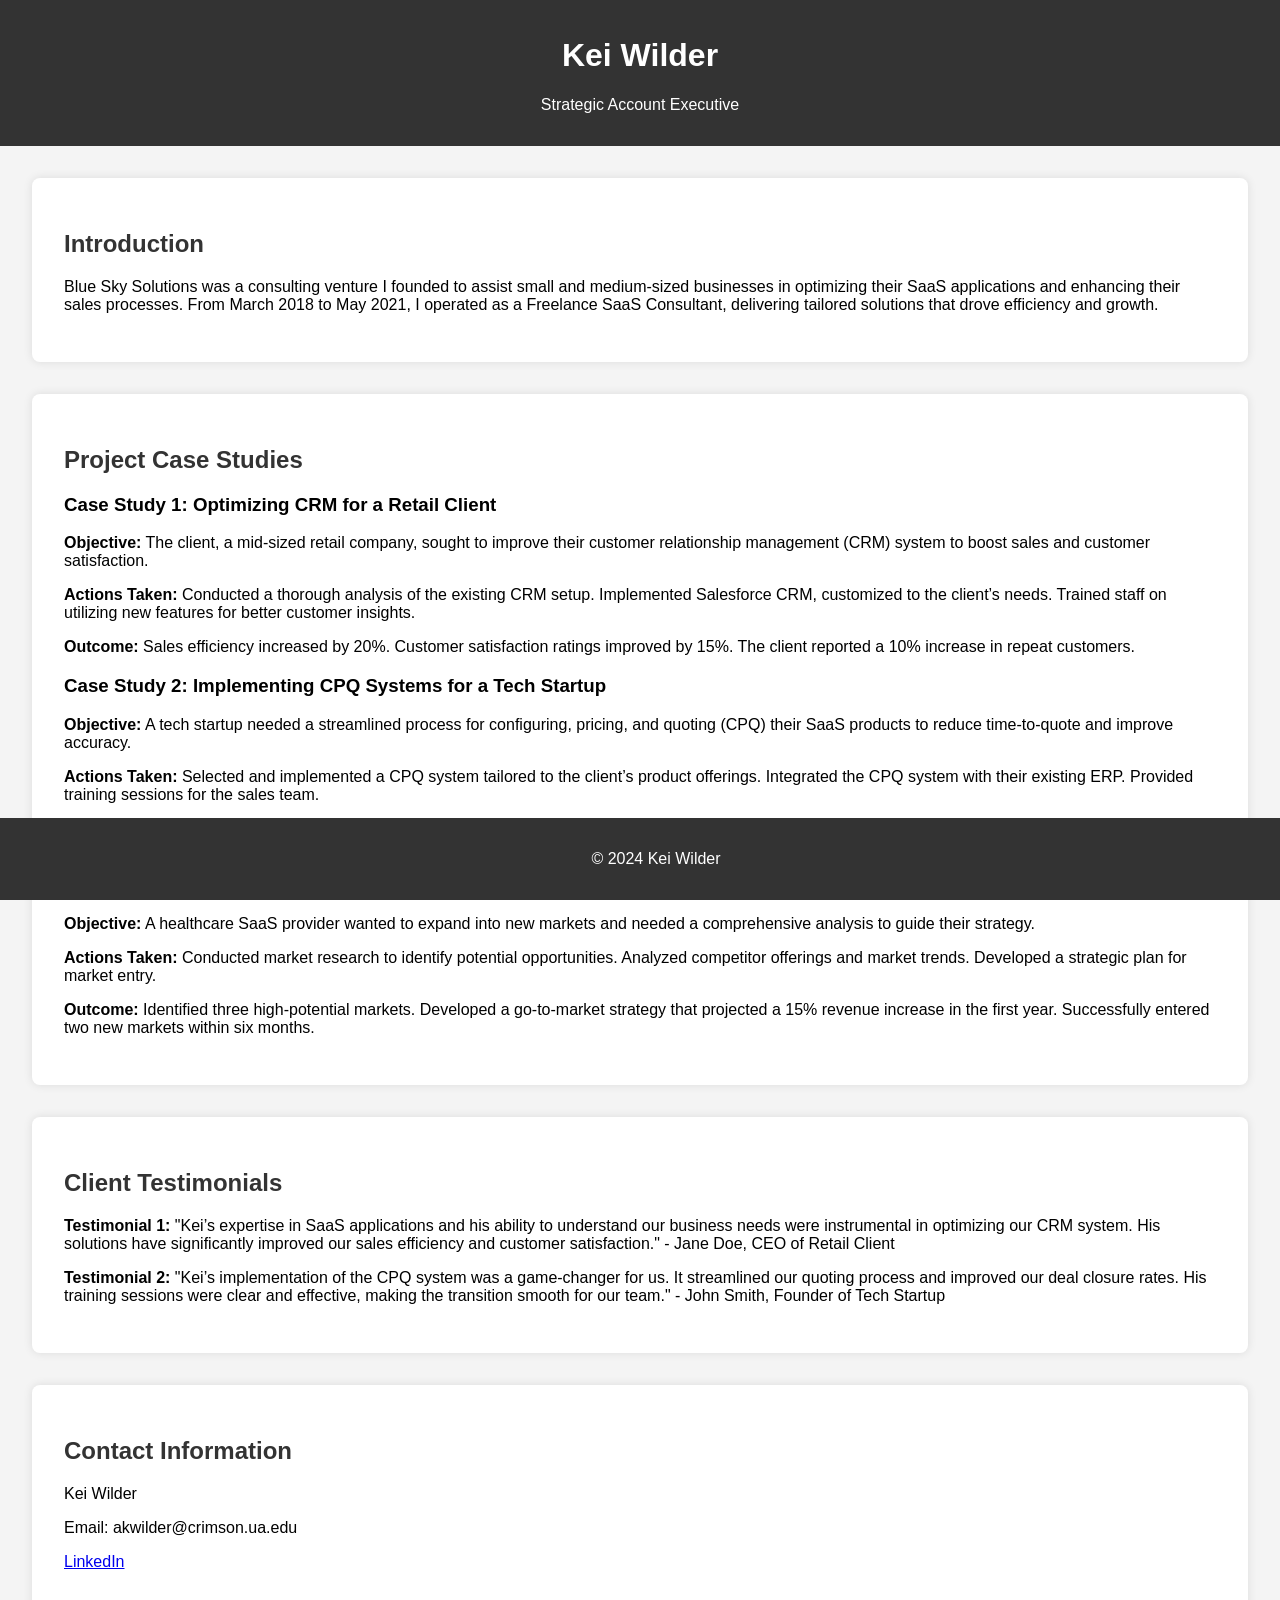
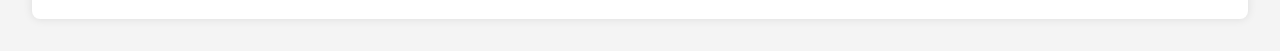
==== index.html @ 8cc24bbc "Add files via upload" ====
<!DOCTYPE html>
<html lang="en">
<head>
    <meta charset="UTF-8">
    <meta name="viewport" content="width=device-width, initial-scale=1.0">
    <title>Kei Wilder Portfolio</title>
    <link rel="stylesheet" href="styles.css">
</head>
<body>
    <header>
        <h1>Kei Wilder</h1>
        <p>Strategic Account Executive</p>
    </header>
    <section id="introduction">
        <h2>Introduction</h2>
        <p>Blue Sky Solutions was a consulting venture I founded to assist small and medium-sized businesses in optimizing their SaaS applications and enhancing their sales processes. From March 2018 to May 2021, I operated as a Freelance SaaS Consultant, delivering tailored solutions that drove efficiency and growth.</p>
    </section>
    <section id="projects">
        <h2>Project Case Studies</h2>
        <h3>Case Study 1: Optimizing CRM for a Retail Client</h3>
        <p><strong>Objective:</strong> The client, a mid-sized retail company, sought to improve their customer relationship management (CRM) system to boost sales and customer satisfaction.</p>
        <p><strong>Actions Taken:</strong> Conducted a thorough analysis of the existing CRM setup. Implemented Salesforce CRM, customized to the client’s needs. Trained staff on utilizing new features for better customer insights.</p>
        <p><strong>Outcome:</strong> Sales efficiency increased by 20%. Customer satisfaction ratings improved by 15%. The client reported a 10% increase in repeat customers.</p>
        <h3>Case Study 2: Implementing CPQ Systems for a Tech Startup</h3>
        <p><strong>Objective:</strong> A tech startup needed a streamlined process for configuring, pricing, and quoting (CPQ) their SaaS products to reduce time-to-quote and improve accuracy.</p>
        <p><strong>Actions Taken:</strong> Selected and implemented a CPQ system tailored to the client’s product offerings. Integrated the CPQ system with their existing ERP. Provided training sessions for the sales team.</p>
        <p><strong>Outcome:</strong> Time-to-quote reduced by 30%. Quote accuracy improved, leading to a 25% increase in closed deals. Sales team productivity increased, enabling them to handle more leads effectively.</p>
        <h3>Case Study 3: Market Analysis for SaaS Expansion</h3>
        <p><strong>Objective:</strong> A healthcare SaaS provider wanted to expand into new markets and needed a comprehensive analysis to guide their strategy.</p>
        <p><strong>Actions Taken:</strong> Conducted market research to identify potential opportunities. Analyzed competitor offerings and market trends. Developed a strategic plan for market entry.</p>
        <p><strong>Outcome:</strong> Identified three high-potential markets. Developed a go-to-market strategy that projected a 15% revenue increase in the first year. Successfully entered two new markets within six months.</p>
    </section>
    <section id="testimonials">
        <h2>Client Testimonials</h2>
        <p><strong>Testimonial 1:</strong> "Kei’s expertise in SaaS applications and his ability to understand our business needs were instrumental in optimizing our CRM system. His solutions have significantly improved our sales efficiency and customer satisfaction." - Jane Doe, CEO of Retail Client</p>
        <p><strong>Testimonial 2:</strong> "Kei’s implementation of the CPQ system was a game-changer for us. It streamlined our quoting process and improved our deal closure rates. His training sessions were clear and effective, making the transition smooth for our team." - John Smith, Founder of Tech Startup</p>
    </section>
    <section id="contact">
        <h2>Contact Information</h2>
        <p>Kei Wilder</p>
        <p>Email: akwilder@crimson.ua.edu</p>
        <p><a href="https://www.linkedin.com/in/keihw">LinkedIn</a></p>
    </section>
    <footer>
        <p>&copy; 2024 Kei Wilder</p>
    </footer>
</body>
</html>
---- styles.css ----
body {
    font-family: Arial, sans-serif;
    margin: 0;
    padding: 0;
    background-color: #f4f4f4;
}

header {
    background-color: #333;
    color: #fff;
    padding: 1em;
    text-align: center;
}

section {
    margin: 2em;
    padding: 2em;
    background-color: #fff;
    border-radius: 8px;
    box-shadow: 0 0 10px rgba(0, 0, 0, 0.1);
}

h2 {
    color: #333;
}

footer {
    text-align: center;
    padding: 1em;
    background-color: #333;
    color: #fff;
    position: fixed;
    width: 100%;
    bottom: 0;
}
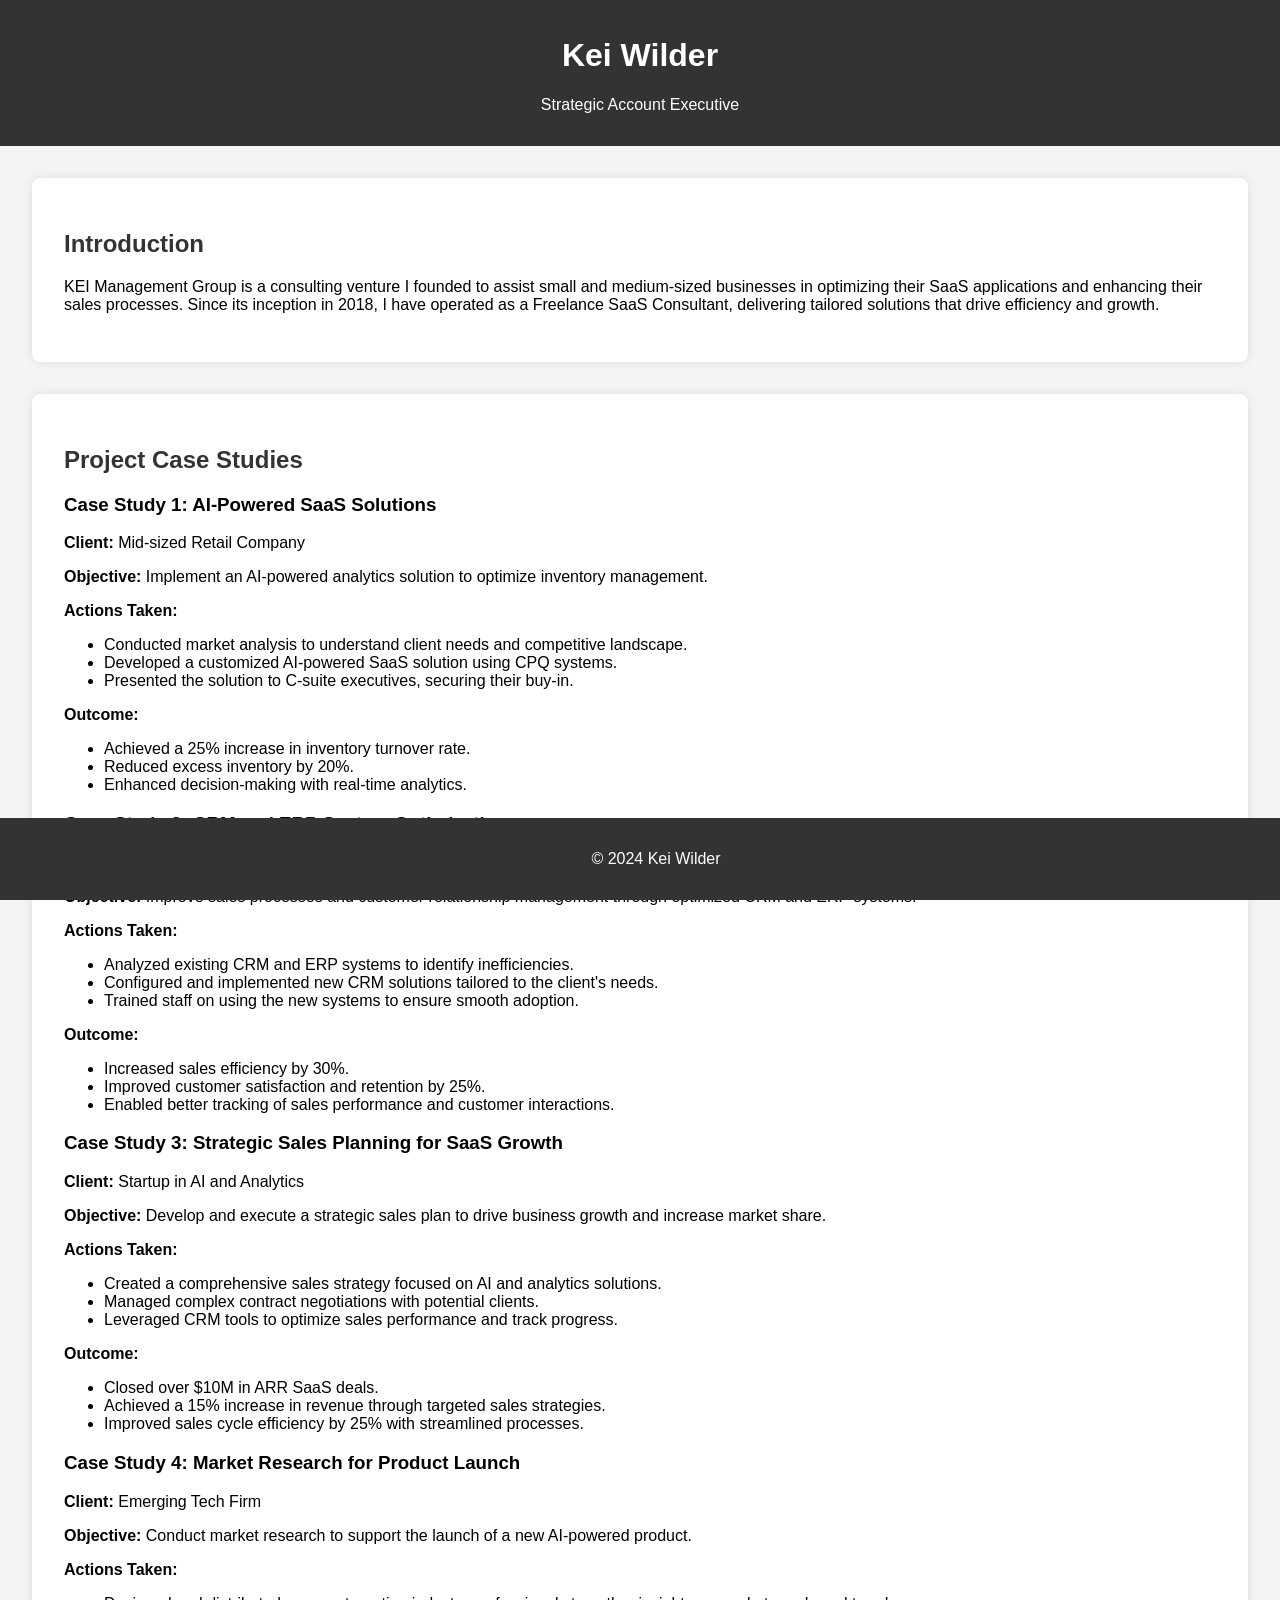
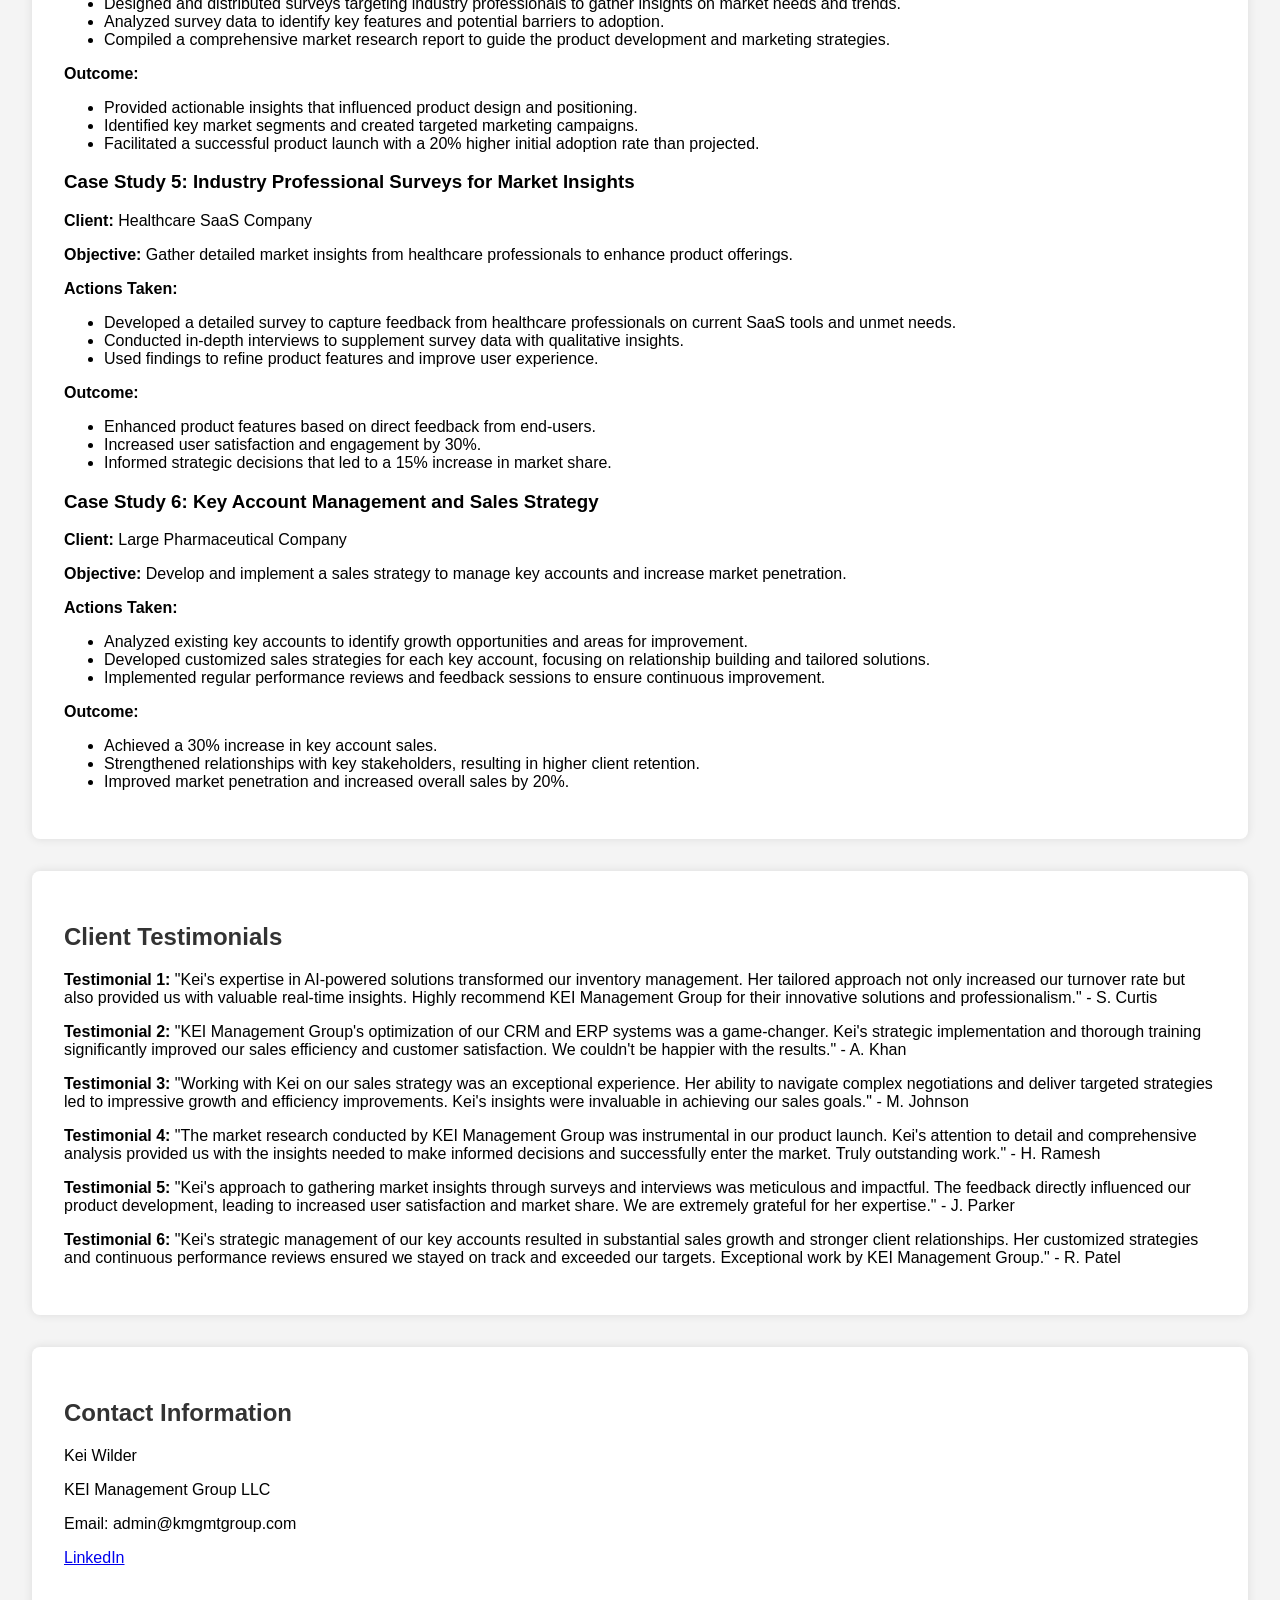
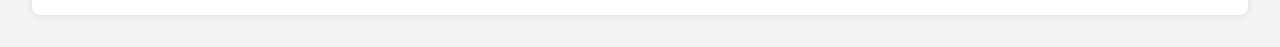
==== commit 2cb60e07: "Update index.html" ====
--- a/index.html
+++ b/index.html
@@ -1,4 +1,3 @@
-
 <!DOCTYPE html>
 <html lang="en">
 <head>
@@ -14,32 +13,121 @@
     </header>
     <section id="introduction">
         <h2>Introduction</h2>
-        <p>Blue Sky Solutions was a consulting venture I founded to assist small and medium-sized businesses in optimizing their SaaS applications and enhancing their sales processes. From March 2018 to May 2021, I operated as a Freelance SaaS Consultant, delivering tailored solutions that drove efficiency and growth.</p>
+        <p>KEI Management Group is a consulting venture I founded to assist small and medium-sized businesses in optimizing their SaaS applications and enhancing their sales processes. Since its inception in 2018, I have operated as a Freelance SaaS Consultant, delivering tailored solutions that drive efficiency and growth.</p>
     </section>
     <section id="projects">
         <h2>Project Case Studies</h2>
-        <h3>Case Study 1: Optimizing CRM for a Retail Client</h3>
-        <p><strong>Objective:</strong> The client, a mid-sized retail company, sought to improve their customer relationship management (CRM) system to boost sales and customer satisfaction.</p>
-        <p><strong>Actions Taken:</strong> Conducted a thorough analysis of the existing CRM setup. Implemented Salesforce CRM, customized to the client’s needs. Trained staff on utilizing new features for better customer insights.</p>
-        <p><strong>Outcome:</strong> Sales efficiency increased by 20%. Customer satisfaction ratings improved by 15%. The client reported a 10% increase in repeat customers.</p>
-        <h3>Case Study 2: Implementing CPQ Systems for a Tech Startup</h3>
-        <p><strong>Objective:</strong> A tech startup needed a streamlined process for configuring, pricing, and quoting (CPQ) their SaaS products to reduce time-to-quote and improve accuracy.</p>
-        <p><strong>Actions Taken:</strong> Selected and implemented a CPQ system tailored to the client’s product offerings. Integrated the CPQ system with their existing ERP. Provided training sessions for the sales team.</p>
-        <p><strong>Outcome:</strong> Time-to-quote reduced by 30%. Quote accuracy improved, leading to a 25% increase in closed deals. Sales team productivity increased, enabling them to handle more leads effectively.</p>
-        <h3>Case Study 3: Market Analysis for SaaS Expansion</h3>
-        <p><strong>Objective:</strong> A healthcare SaaS provider wanted to expand into new markets and needed a comprehensive analysis to guide their strategy.</p>
-        <p><strong>Actions Taken:</strong> Conducted market research to identify potential opportunities. Analyzed competitor offerings and market trends. Developed a strategic plan for market entry.</p>
-        <p><strong>Outcome:</strong> Identified three high-potential markets. Developed a go-to-market strategy that projected a 15% revenue increase in the first year. Successfully entered two new markets within six months.</p>
+
+        <h3>Case Study 1: AI-Powered SaaS Solutions</h3>
+        <p><strong>Client:</strong> Mid-sized Retail Company</p>
+        <p><strong>Objective:</strong> Implement an AI-powered analytics solution to optimize inventory management.</p>
+        <p><strong>Actions Taken:</strong></p>
+        <ul>
+            <li>Conducted market analysis to understand client needs and competitive landscape.</li>
+            <li>Developed a customized AI-powered SaaS solution using CPQ systems.</li>
+            <li>Presented the solution to C-suite executives, securing their buy-in.</li>
+        </ul>
+        <p><strong>Outcome:</strong></p>
+        <ul>
+            <li>Achieved a 25% increase in inventory turnover rate.</li>
+            <li>Reduced excess inventory by 20%.</li>
+            <li>Enhanced decision-making with real-time analytics.</li>
+        </ul>
+
+        <h3>Case Study 2: CRM and ERP System Optimization</h3>
+        <p><strong>Client:</strong> Small Manufacturing Business</p>
+        <p><strong>Objective:</strong> Improve sales processes and customer relationship management through optimized CRM and ERP systems.</p>
+        <p><strong>Actions Taken:</strong></p>
+        <ul>
+            <li>Analyzed existing CRM and ERP systems to identify inefficiencies.</li>
+            <li>Configured and implemented new CRM solutions tailored to the client's needs.</li>
+            <li>Trained staff on using the new systems to ensure smooth adoption.</li>
+        </ul>
+        <p><strong>Outcome:</strong></p>
+        <ul>
+            <li>Increased sales efficiency by 30%.</li>
+            <li>Improved customer satisfaction and retention by 25%.</li>
+            <li>Enabled better tracking of sales performance and customer interactions.</li>
+        </ul>
+
+        <h3>Case Study 3: Strategic Sales Planning for SaaS Growth</h3>
+        <p><strong>Client:</strong> Startup in AI and Analytics</p>
+        <p><strong>Objective:</strong> Develop and execute a strategic sales plan to drive business growth and increase market share.</p>
+        <p><strong>Actions Taken:</strong></p>
+        <ul>
+            <li>Created a comprehensive sales strategy focused on AI and analytics solutions.</li>
+            <li>Managed complex contract negotiations with potential clients.</li>
+            <li>Leveraged CRM tools to optimize sales performance and track progress.</li>
+        </ul>
+        <p><strong>Outcome:</strong></p>
+        <ul>
+            <li>Closed over $10M in ARR SaaS deals.</li>
+            <li>Achieved a 15% increase in revenue through targeted sales strategies.</li>
+            <li>Improved sales cycle efficiency by 25% with streamlined processes.</li>
+        </ul>
+
+        <h3>Case Study 4: Market Research for Product Launch</h3>
+        <p><strong>Client:</strong> Emerging Tech Firm</p>
+        <p><strong>Objective:</strong> Conduct market research to support the launch of a new AI-powered product.</p>
+        <p><strong>Actions Taken:</strong></p>
+        <ul>
+            <li>Designed and distributed surveys targeting industry professionals to gather insights on market needs and trends.</li>
+            <li>Analyzed survey data to identify key features and potential barriers to adoption.</li>
+            <li>Compiled a comprehensive market research report to guide the product development and marketing strategies.</li>
+        </ul>
+        <p><strong>Outcome:</strong></p>
+        <ul>
+            <li>Provided actionable insights that influenced product design and positioning.</li>
+            <li>Identified key market segments and created targeted marketing campaigns.</li>
+            <li>Facilitated a successful product launch with a 20% higher initial adoption rate than projected.</li>
+        </ul>
+
+        <h3>Case Study 5: Industry Professional Surveys for Market Insights</h3>
+        <p><strong>Client:</strong> Healthcare SaaS Company</p>
+        <p><strong>Objective:</strong> Gather detailed market insights from healthcare professionals to enhance product offerings.</p>
+        <p><strong>Actions Taken:</strong></p>
+        <ul>
+            <li>Developed a detailed survey to capture feedback from healthcare professionals on current SaaS tools and unmet needs.</li>
+            <li>Conducted in-depth interviews to supplement survey data with qualitative insights.</li>
+            <li>Used findings to refine product features and improve user experience.</li>
+        </ul>
+        <p><strong>Outcome:</strong></p>
+        <ul>
+            <li>Enhanced product features based on direct feedback from end-users.</li>
+            <li>Increased user satisfaction and engagement by 30%.</li>
+            <li>Informed strategic decisions that led to a 15% increase in market share.</li>
+        </ul>
+
+        <h3>Case Study 6: Key Account Management and Sales Strategy</h3>
+        <p><strong>Client:</strong> Large Pharmaceutical Company</p>
+        <p><strong>Objective:</strong> Develop and implement a sales strategy to manage key accounts and increase market penetration.</p>
+        <p><strong>Actions Taken:</strong></p>
+        <ul>
+            <li>Analyzed existing key accounts to identify growth opportunities and areas for improvement.</li>
+            <li>Developed customized sales strategies for each key account, focusing on relationship building and tailored solutions.</li>
+            <li>Implemented regular performance reviews and feedback sessions to ensure continuous improvement.</li>
+        </ul>
+        <p><strong>Outcome:</strong></p>
+        <ul>
+            <li>Achieved a 30% increase in key account sales.</li>
+            <li>Strengthened relationships with key stakeholders, resulting in higher client retention.</li>
+            <li>Improved market penetration and increased overall sales by 20%.</li>
+        </ul>
     </section>
     <section id="testimonials">
         <h2>Client Testimonials</h2>
-        <p><strong>Testimonial 1:</strong> "Kei’s expertise in SaaS applications and his ability to understand our business needs were instrumental in optimizing our CRM system. His solutions have significantly improved our sales efficiency and customer satisfaction." - Jane Doe, CEO of Retail Client</p>
-        <p><strong>Testimonial 2:</strong> "Kei’s implementation of the CPQ system was a game-changer for us. It streamlined our quoting process and improved our deal closure rates. His training sessions were clear and effective, making the transition smooth for our team." - John Smith, Founder of Tech Startup</p>
+        <p><strong>Testimonial 1:</strong> "Kei's expertise in AI-powered solutions transformed our inventory management. Her tailored approach not only increased our turnover rate but also provided us with valuable real-time insights. Highly recommend KEI Management Group for their innovative solutions and professionalism." - S. Curtis</p>
+        <p><strong>Testimonial 2:</strong> "KEI Management Group's optimization of our CRM and ERP systems was a game-changer. Kei's strategic implementation and thorough training significantly improved our sales efficiency and customer satisfaction. We couldn't be happier with the results." - A. Khan</p>
+        <p><strong>Testimonial 3:</strong> "Working with Kei on our sales strategy was an exceptional experience. Her ability to navigate complex negotiations and deliver targeted strategies led to impressive growth and efficiency improvements. Kei's insights were invaluable in achieving our sales goals." - M. Johnson</p>
+        <p><strong>Testimonial 4:</strong> "The market research conducted by KEI Management Group was instrumental in our product launch. Kei's attention to detail and comprehensive analysis provided us with the insights needed to make informed decisions and successfully enter the market. Truly outstanding work." - H. Ramesh</p>
+        <p><strong>Testimonial 5:</strong> "Kei's approach to gathering market insights through surveys and interviews was meticulous and impactful. The feedback directly influenced our product development, leading to increased user satisfaction and market share. We are extremely grateful for her expertise." - J. Parker</p>
+        <p><strong>Testimonial 6:</strong> "Kei's strategic management of our key accounts resulted in substantial sales growth and stronger client relationships. Her customized strategies and continuous performance reviews ensured we stayed on track and exceeded our targets. Exceptional work by KEI Management Group." - R. Patel</p>
     </section>
     <section id="contact">
         <h2>Contact Information</h2>
         <p>Kei Wilder</p>
-        <p>Email: akwilder@crimson.ua.edu</p>
+        <p>KEI Management Group LLC</p>
+        <p>Email: admin@kmgmtgroup.com</p>
         <p><a href="https://www.linkedin.com/in/keihw">LinkedIn</a></p>
     </section>
     <footer>
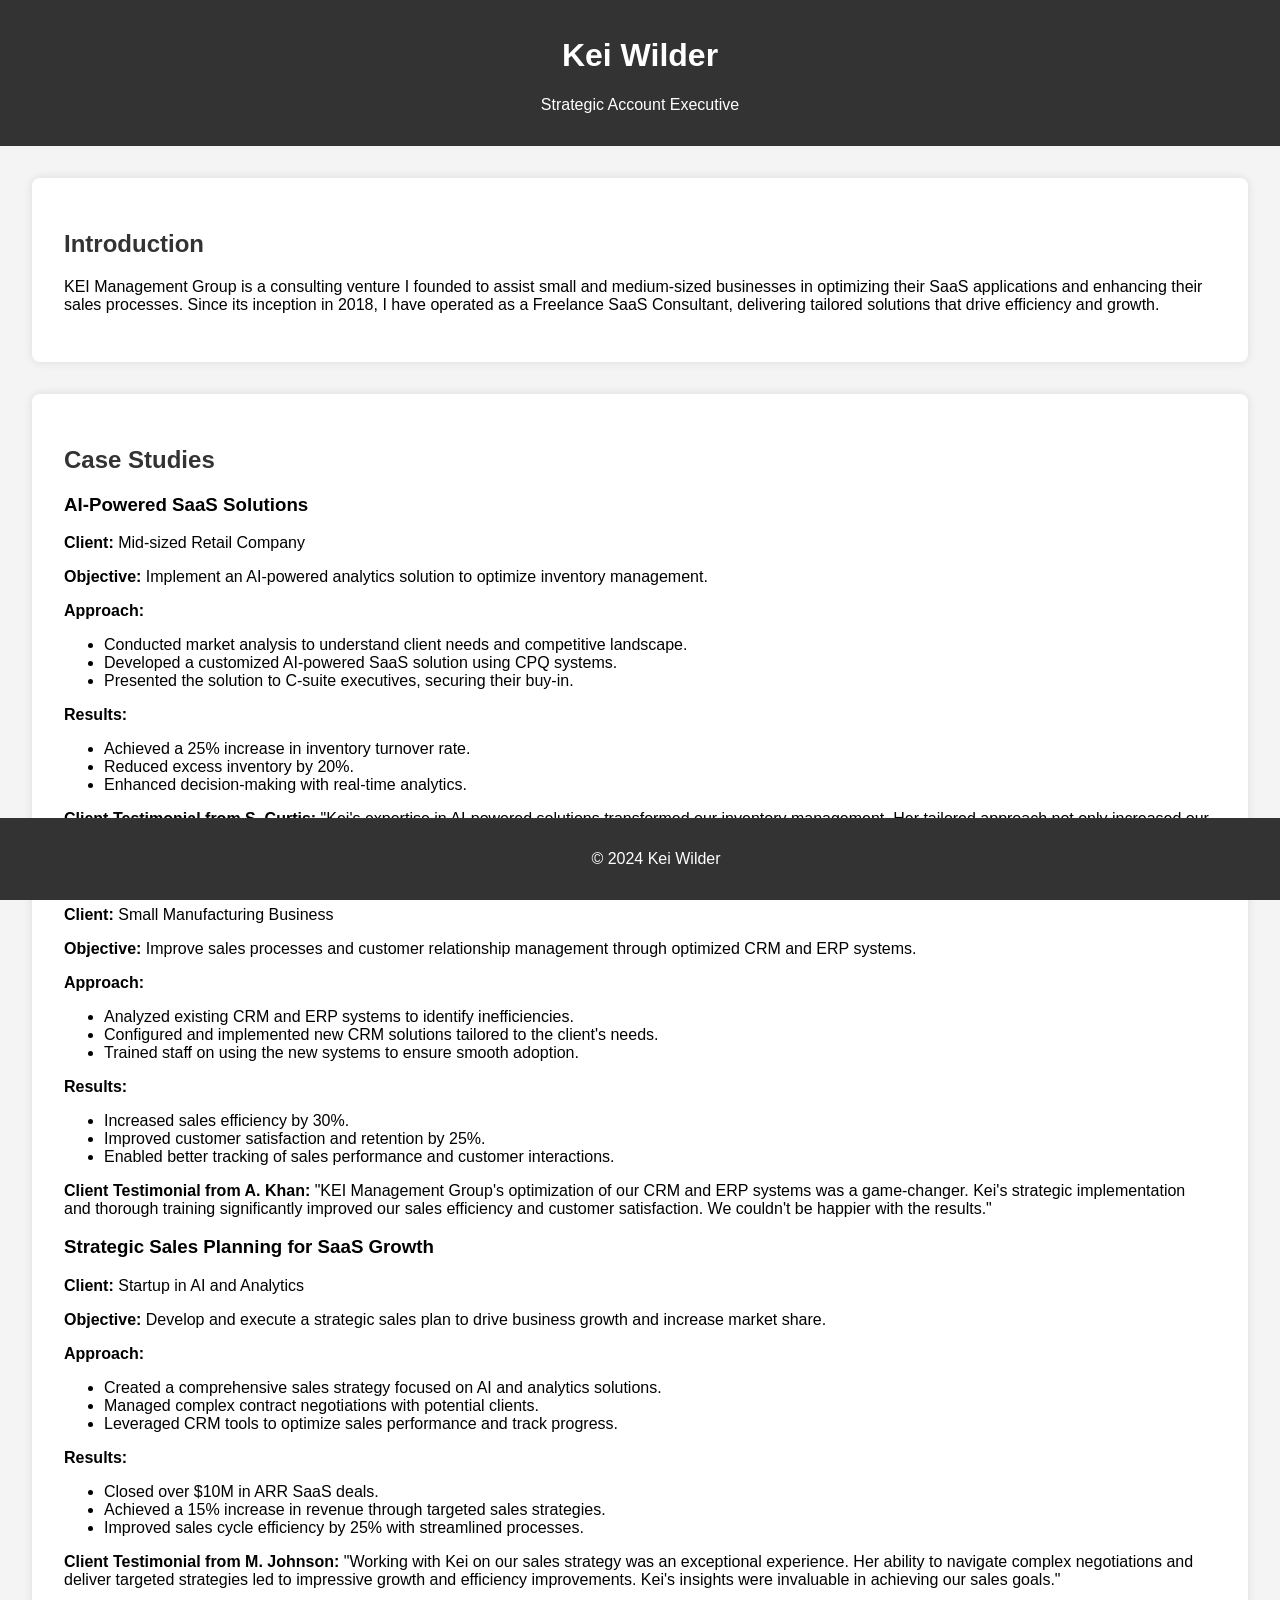
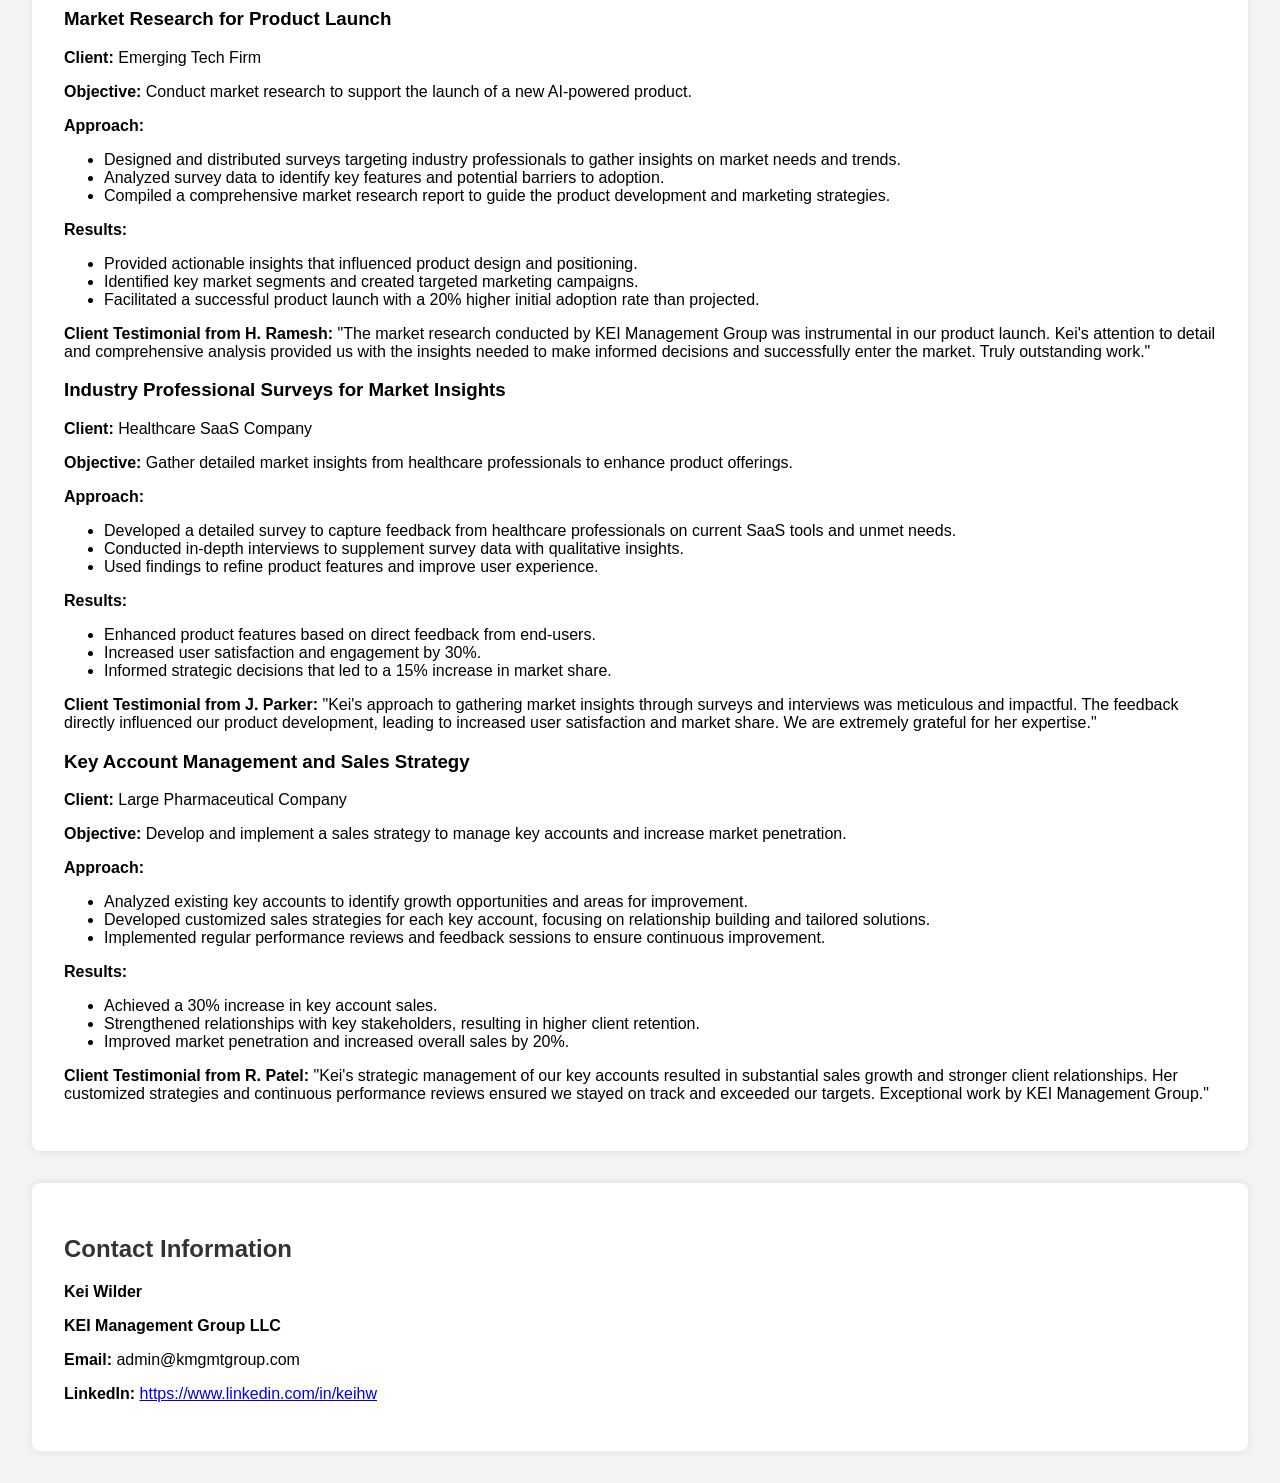
==== commit 8cc6358e: "Update index.html" ====
--- a/index.html
+++ b/index.html
@@ -4,7 +4,9 @@
     <meta charset="UTF-8">
     <meta name="viewport" content="width=device-width, initial-scale=1.0">
     <title>Kei Wilder Portfolio</title>
+    <link href="https://fonts.googleapis.com/css2?family=Roboto:wght@400;700&display=swap" rel="stylesheet">
     <link rel="stylesheet" href="styles.css">
+    <link rel="stylesheet" href="https://cdnjs.cloudflare.com/ajax/libs/font-awesome/5.15.3/css/all.min.css">
 </head>
 <body>
     <header>
@@ -15,120 +17,129 @@
         <h2>Introduction</h2>
         <p>KEI Management Group is a consulting venture I founded to assist small and medium-sized businesses in optimizing their SaaS applications and enhancing their sales processes. Since its inception in 2018, I have operated as a Freelance SaaS Consultant, delivering tailored solutions that drive efficiency and growth.</p>
     </section>
-    <section id="projects">
-        <h2>Project Case Studies</h2>
+    <section id="case-studies">
+        <h2>Case Studies</h2>
 
-        <h3>Case Study 1: AI-Powered SaaS Solutions</h3>
-        <p><strong>Client:</strong> Mid-sized Retail Company</p>
-        <p><strong>Objective:</strong> Implement an AI-powered analytics solution to optimize inventory management.</p>
-        <p><strong>Actions Taken:</strong></p>
-        <ul>
-            <li>Conducted market analysis to understand client needs and competitive landscape.</li>
-            <li>Developed a customized AI-powered SaaS solution using CPQ systems.</li>
-            <li>Presented the solution to C-suite executives, securing their buy-in.</li>
-        </ul>
-        <p><strong>Outcome:</strong></p>
-        <ul>
-            <li>Achieved a 25% increase in inventory turnover rate.</li>
-            <li>Reduced excess inventory by 20%.</li>
-            <li>Enhanced decision-making with real-time analytics.</li>
-        </ul>
+        <div class="case-study">
+            <h3>AI-Powered SaaS Solutions</h3>
+            <p><strong>Client:</strong> Mid-sized Retail Company</p>
+            <p><strong>Objective:</strong> Implement an AI-powered analytics solution to optimize inventory management.</p>
+            <p><strong>Approach:</strong></p>
+            <ul>
+                <li>Conducted market analysis to understand client needs and competitive landscape.</li>
+                <li>Developed a customized AI-powered SaaS solution using CPQ systems.</li>
+                <li>Presented the solution to C-suite executives, securing their buy-in.</li>
+            </ul>
+            <p><strong>Results:</strong></p>
+            <ul>
+                <li>Achieved a 25% increase in inventory turnover rate.</li>
+                <li>Reduced excess inventory by 20%.</li>
+                <li>Enhanced decision-making with real-time analytics.</li>
+            </ul>
+            <p><strong>Client Testimonial from S. Curtis:</strong> "Kei's expertise in AI-powered solutions transformed our inventory management. Her tailored approach not only increased our turnover rate but also provided us with valuable real-time insights. Highly recommend KEI Management Group for their innovative solutions and professionalism."</p>
+        </div>
 
-        <h3>Case Study 2: CRM and ERP System Optimization</h3>
-        <p><strong>Client:</strong> Small Manufacturing Business</p>
-        <p><strong>Objective:</strong> Improve sales processes and customer relationship management through optimized CRM and ERP systems.</p>
-        <p><strong>Actions Taken:</strong></p>
-        <ul>
-            <li>Analyzed existing CRM and ERP systems to identify inefficiencies.</li>
-            <li>Configured and implemented new CRM solutions tailored to the client's needs.</li>
-            <li>Trained staff on using the new systems to ensure smooth adoption.</li>
-        </ul>
-        <p><strong>Outcome:</strong></p>
-        <ul>
-            <li>Increased sales efficiency by 30%.</li>
-            <li>Improved customer satisfaction and retention by 25%.</li>
-            <li>Enabled better tracking of sales performance and customer interactions.</li>
-        </ul>
+        <div class="case-study">
+            <h3>CRM and ERP System Optimization</h3>
+            <p><strong>Client:</strong> Small Manufacturing Business</p>
+            <p><strong>Objective:</strong> Improve sales processes and customer relationship management through optimized CRM and ERP systems.</p>
+            <p><strong>Approach:</strong></p>
+            <ul>
+                <li>Analyzed existing CRM and ERP systems to identify inefficiencies.</li>
+                <li>Configured and implemented new CRM solutions tailored to the client's needs.</li>
+                <li>Trained staff on using the new systems to ensure smooth adoption.</li>
+            </ul>
+            <p><strong>Results:</strong></p>
+            <ul>
+                <li>Increased sales efficiency by 30%.</li>
+                <li>Improved customer satisfaction and retention by 25%.</li>
+                <li>Enabled better tracking of sales performance and customer interactions.</li>
+            </ul>
+            <p><strong>Client Testimonial from A. Khan:</strong> "KEI Management Group's optimization of our CRM and ERP systems was a game-changer. Kei's strategic implementation and thorough training significantly improved our sales efficiency and customer satisfaction. We couldn't be happier with the results."</p>
+        </div>
 
-        <h3>Case Study 3: Strategic Sales Planning for SaaS Growth</h3>
-        <p><strong>Client:</strong> Startup in AI and Analytics</p>
-        <p><strong>Objective:</strong> Develop and execute a strategic sales plan to drive business growth and increase market share.</p>
-        <p><strong>Actions Taken:</strong></p>
-        <ul>
-            <li>Created a comprehensive sales strategy focused on AI and analytics solutions.</li>
-            <li>Managed complex contract negotiations with potential clients.</li>
-            <li>Leveraged CRM tools to optimize sales performance and track progress.</li>
-        </ul>
-        <p><strong>Outcome:</strong></p>
-        <ul>
-            <li>Closed over $10M in ARR SaaS deals.</li>
-            <li>Achieved a 15% increase in revenue through targeted sales strategies.</li>
-            <li>Improved sales cycle efficiency by 25% with streamlined processes.</li>
-        </ul>
+        <div class="case-study">
+            <h3>Strategic Sales Planning for SaaS Growth</h3>
+            <p><strong>Client:</strong> Startup in AI and Analytics</p>
+            <p><strong>Objective:</strong> Develop and execute a strategic sales plan to drive business growth and increase market share.</p>
+            <p><strong>Approach:</strong></p>
+            <ul>
+                <li>Created a comprehensive sales strategy focused on AI and analytics solutions.</li>
+                <li>Managed complex contract negotiations with potential clients.</li>
+                <li>Leveraged CRM tools to optimize sales performance and track progress.</li>
+            </ul>
+            <p><strong>Results:</strong></p>
+            <ul>
+                <li>Closed over $10M in ARR SaaS deals.</li>
+                <li>Achieved a 15% increase in revenue through targeted sales strategies.</li>
+                <li>Improved sales cycle efficiency by 25% with streamlined processes.</li>
+            </ul>
+            <p><strong>Client Testimonial from M. Johnson:</strong> "Working with Kei on our sales strategy was an exceptional experience. Her ability to navigate complex negotiations and deliver targeted strategies led to impressive growth and efficiency improvements. Kei's insights were invaluable in achieving our sales goals."</p>
+        </div>
 
-        <h3>Case Study 4: Market Research for Product Launch</h3>
-        <p><strong>Client:</strong> Emerging Tech Firm</p>
-        <p><strong>Objective:</strong> Conduct market research to support the launch of a new AI-powered product.</p>
-        <p><strong>Actions Taken:</strong></p>
-        <ul>
-            <li>Designed and distributed surveys targeting industry professionals to gather insights on market needs and trends.</li>
-            <li>Analyzed survey data to identify key features and potential barriers to adoption.</li>
-            <li>Compiled a comprehensive market research report to guide the product development and marketing strategies.</li>
-        </ul>
-        <p><strong>Outcome:</strong></p>
-        <ul>
-            <li>Provided actionable insights that influenced product design and positioning.</li>
-            <li>Identified key market segments and created targeted marketing campaigns.</li>
-            <li>Facilitated a successful product launch with a 20% higher initial adoption rate than projected.</li>
-        </ul>
+        <div class="case-study">
+            <h3>Market Research for Product Launch</h3>
+            <p><strong>Client:</strong> Emerging Tech Firm</p>
+            <p><strong>Objective:</strong> Conduct market research to support the launch of a new AI-powered product.</p>
+            <p><strong>Approach:</strong></p>
+            <ul>
+                <li>Designed and distributed surveys targeting industry professionals to gather insights on market needs and trends.</li>
+                <li>Analyzed survey data to identify key features and potential barriers to adoption.</li>
+                <li>Compiled a comprehensive market research report to guide the product development and marketing strategies.</li>
+            </ul>
+            <p><strong>Results:</strong></p>
+            <ul>
+                <li>Provided actionable insights that influenced product design and positioning.</li>
+                <li>Identified key market segments and created targeted marketing campaigns.</li>
+                <li>Facilitated a successful product launch with a 20% higher initial adoption rate than projected.</li>
+            </ul>
+            <p><strong>Client Testimonial from H. Ramesh:</strong> "The market research conducted by KEI Management Group was instrumental in our product launch. Kei's attention to detail and comprehensive analysis provided us with the insights needed to make informed decisions and successfully enter the market. Truly outstanding work."</p>
+        </div>
 
-        <h3>Case Study 5: Industry Professional Surveys for Market Insights</h3>
-        <p><strong>Client:</strong> Healthcare SaaS Company</p>
-        <p><strong>Objective:</strong> Gather detailed market insights from healthcare professionals to enhance product offerings.</p>
-        <p><strong>Actions Taken:</strong></p>
-        <ul>
-            <li>Developed a detailed survey to capture feedback from healthcare professionals on current SaaS tools and unmet needs.</li>
-            <li>Conducted in-depth interviews to supplement survey data with qualitative insights.</li>
-            <li>Used findings to refine product features and improve user experience.</li>
-        </ul>
-        <p><strong>Outcome:</strong></p>
-        <ul>
-            <li>Enhanced product features based on direct feedback from end-users.</li>
-            <li>Increased user satisfaction and engagement by 30%.</li>
-            <li>Informed strategic decisions that led to a 15% increase in market share.</li>
-        </ul>
+        <div class="case-study">
+            <h3>Industry Professional Surveys for Market Insights</h3>
+            <p><strong>Client:</strong> Healthcare SaaS Company</p>
+            <p><strong>Objective:</strong> Gather detailed market insights from healthcare professionals to enhance product offerings.</p>
+            <p><strong>Approach:</strong></p>
+            <ul>
+                <li>Developed a detailed survey to capture feedback from healthcare professionals on current SaaS tools and unmet needs.</li>
+                <li>Conducted in-depth interviews to supplement survey data with qualitative insights.</li>
+                <li>Used findings to refine product features and improve user experience.</li>
+            </ul>
+            <p><strong>Results:</strong></p>
+            <ul>
+                <li>Enhanced product features based on direct feedback from end-users.</li>
+                <li>Increased user satisfaction and engagement by 30%.</li>
+                <li>Informed strategic decisions that led to a 15% increase in market share.</li>
+            </ul>
+            <p><strong>Client Testimonial from J. Parker:</strong> "Kei's approach to gathering market insights through surveys and interviews was meticulous and impactful. The feedback directly influenced our product development, leading to increased user satisfaction and market share. We are extremely grateful for her expertise."</p>
+        </div>
 
-        <h3>Case Study 6: Key Account Management and Sales Strategy</h3>
-        <p><strong>Client:</strong> Large Pharmaceutical Company</p>
-        <p><strong>Objective:</strong> Develop and implement a sales strategy to manage key accounts and increase market penetration.</p>
-        <p><strong>Actions Taken:</strong></p>
-        <ul>
-            <li>Analyzed existing key accounts to identify growth opportunities and areas for improvement.</li>
-            <li>Developed customized sales strategies for each key account, focusing on relationship building and tailored solutions.</li>
-            <li>Implemented regular performance reviews and feedback sessions to ensure continuous improvement.</li>
-        </ul>
-        <p><strong>Outcome:</strong></p>
-        <ul>
-            <li>Achieved a 30% increase in key account sales.</li>
-            <li>Strengthened relationships with key stakeholders, resulting in higher client retention.</li>
-            <li>Improved market penetration and increased overall sales by 20%.</li>
-        </ul>
-    </section>
-    <section id="testimonials">
-        <h2>Client Testimonials</h2>
-        <p><strong>Testimonial 1:</strong> "Kei's expertise in AI-powered solutions transformed our inventory management. Her tailored approach not only increased our turnover rate but also provided us with valuable real-time insights. Highly recommend KEI Management Group for their innovative solutions and professionalism." - S. Curtis</p>
-        <p><strong>Testimonial 2:</strong> "KEI Management Group's optimization of our CRM and ERP systems was a game-changer. Kei's strategic implementation and thorough training significantly improved our sales efficiency and customer satisfaction. We couldn't be happier with the results." - A. Khan</p>
-        <p><strong>Testimonial 3:</strong> "Working with Kei on our sales strategy was an exceptional experience. Her ability to navigate complex negotiations and deliver targeted strategies led to impressive growth and efficiency improvements. Kei's insights were invaluable in achieving our sales goals." - M. Johnson</p>
-        <p><strong>Testimonial 4:</strong> "The market research conducted by KEI Management Group was instrumental in our product launch. Kei's attention to detail and comprehensive analysis provided us with the insights needed to make informed decisions and successfully enter the market. Truly outstanding work." - H. Ramesh</p>
-        <p><strong>Testimonial 5:</strong> "Kei's approach to gathering market insights through surveys and interviews was meticulous and impactful. The feedback directly influenced our product development, leading to increased user satisfaction and market share. We are extremely grateful for her expertise." - J. Parker</p>
-        <p><strong>Testimonial 6:</strong> "Kei's strategic management of our key accounts resulted in substantial sales growth and stronger client relationships. Her customized strategies and continuous performance reviews ensured we stayed on track and exceeded our targets. Exceptional work by KEI Management Group." - R. Patel</p>
+        <div class="case-study">
+            <h3>Key Account Management and Sales Strategy</h3>
+            <p><strong>Client:</strong> Large Pharmaceutical Company</p>
+            <p><strong>Objective:</strong> Develop and implement a sales strategy to manage key accounts and increase market penetration.</p>
+            <p><strong>Approach:</strong></p>
+            <ul>
+                <li>Analyzed existing key accounts to identify growth opportunities and areas for improvement.</li>
+                <li>Developed customized sales strategies for each key account, focusing on relationship building and tailored solutions.</li>
+                <li>Implemented regular performance reviews and feedback sessions to ensure continuous improvement.</li>
+            </ul>
+            <p><strong>Results:</strong></p>
+            <ul>
+                <li>Achieved a 30% increase in key account sales.</li>
+                <li>Strengthened relationships with key stakeholders, resulting in higher client retention.</li>
+                <li>Improved market penetration and increased overall sales by 20%.</li>
+            </ul>
+            <p><strong>Client Testimonial from R. Patel:</strong> "Kei's strategic management of our key accounts resulted in substantial sales growth and stronger client relationships. Her customized strategies and continuous performance reviews ensured we stayed on track and exceeded our targets. Exceptional work by KEI Management Group."</p>
+        </div>
     </section>
     <section id="contact">
         <h2>Contact Information</h2>
-        <p>Kei Wilder</p>
-        <p>KEI Management Group LLC</p>
-        <p>Email: admin@kmgmtgroup.com</p>
-        <p><a href="https://www.linkedin.com/in/keihw">LinkedIn</a></p>
+        <p><strong>Kei Wilder</strong></p>
+        <p><strong>KEI Management Group LLC</strong></p>
+        <p><strong>Email:</strong> admin@kmgmtgroup.com</p>
+        <p><strong>LinkedIn:</strong> <a href="https://www.linkedin.com/in/keihw">https://www.linkedin.com/in/keihw</a></p>
     </section>
     <footer>
         <p>&copy; 2024 Kei Wilder</p>
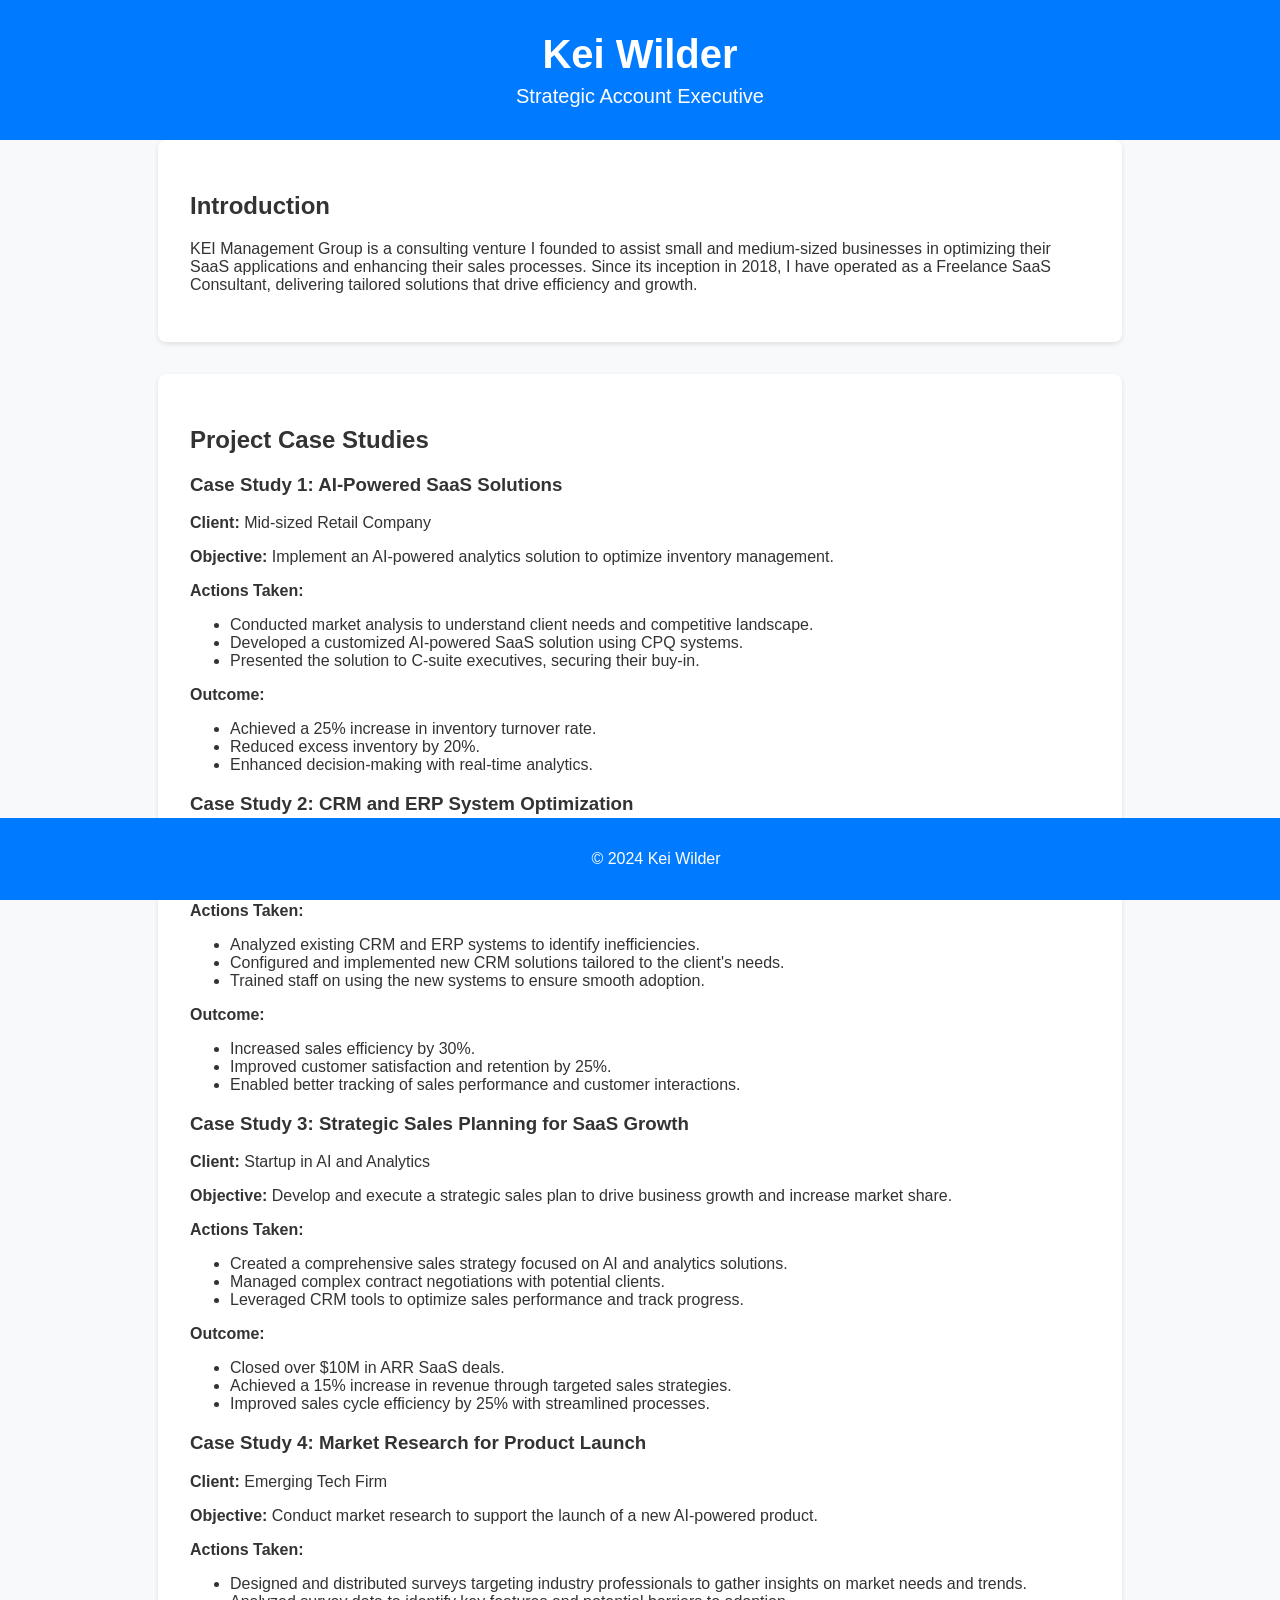
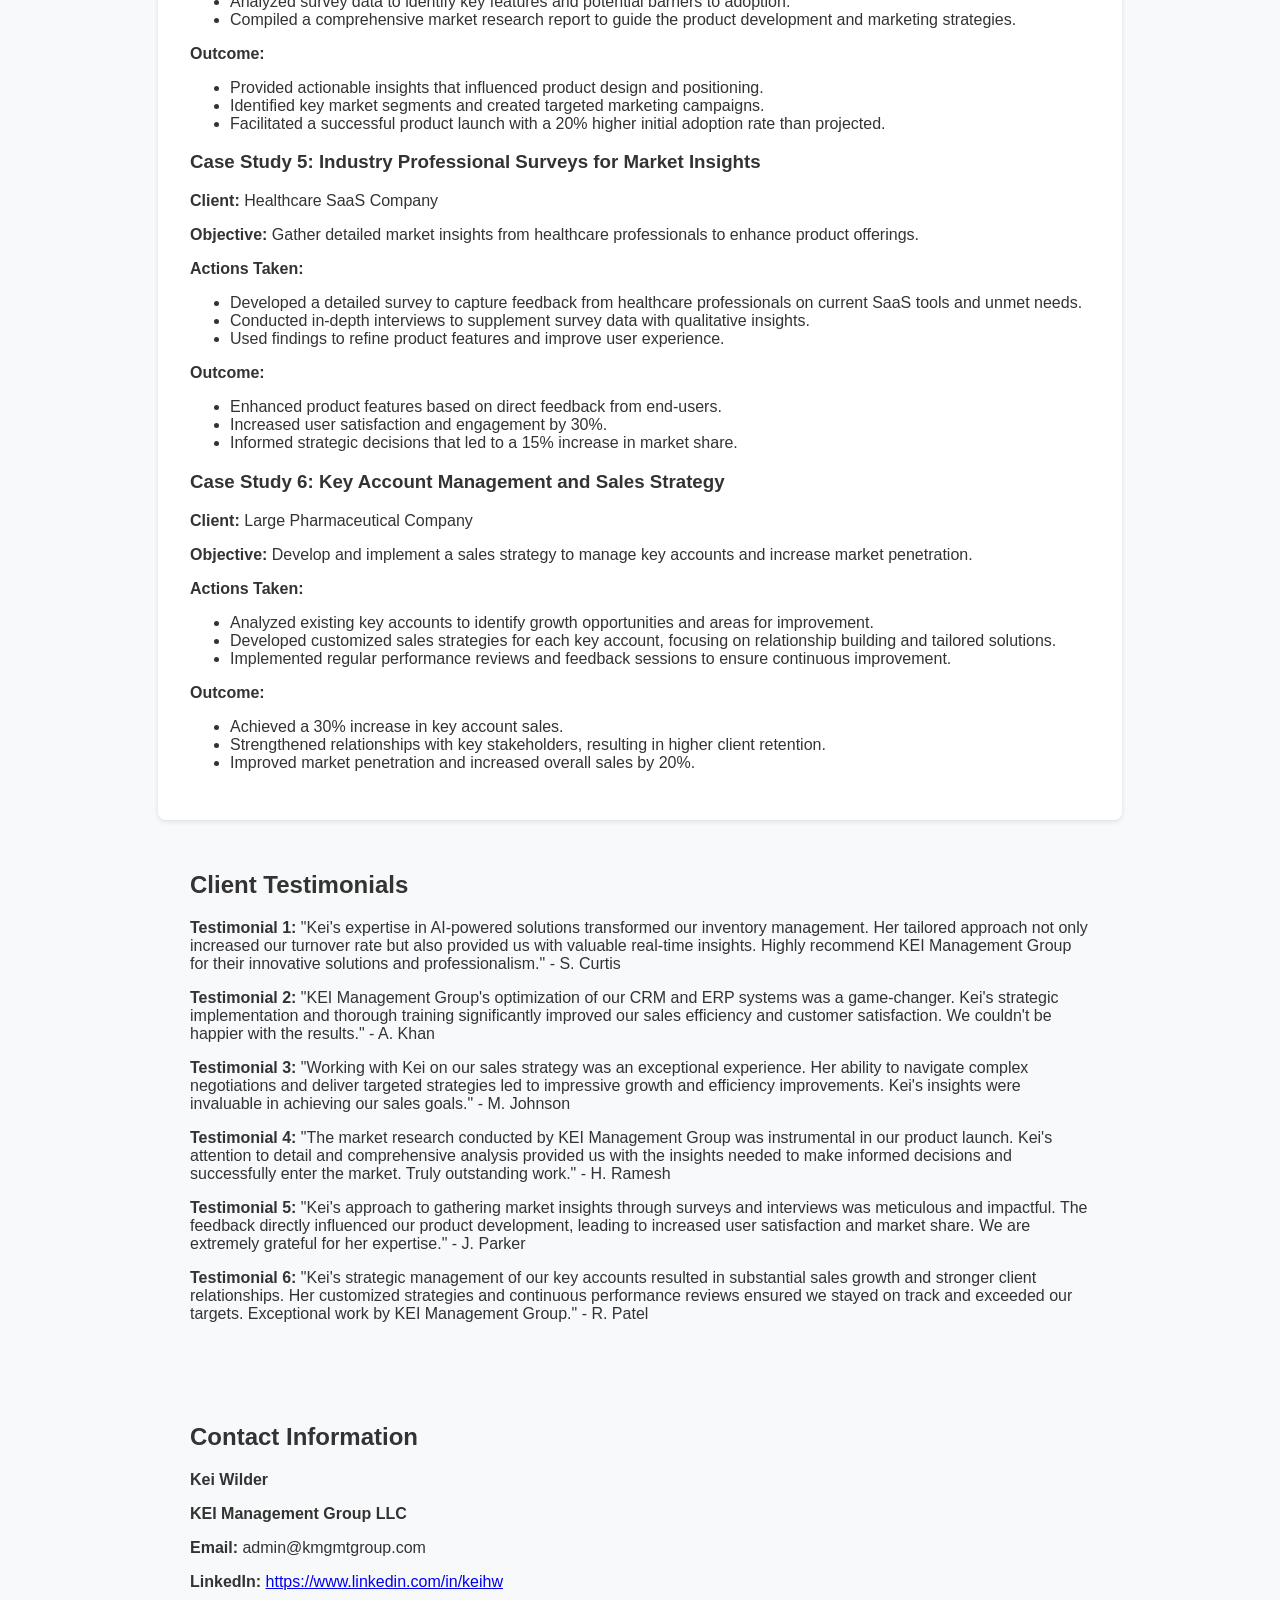
==== commit 7d893885: "Update index.html" ====
--- a/index.html
+++ b/index.html
@@ -18,121 +18,111 @@
         <p>KEI Management Group is a consulting venture I founded to assist small and medium-sized businesses in optimizing their SaaS applications and enhancing their sales processes. Since its inception in 2018, I have operated as a Freelance SaaS Consultant, delivering tailored solutions that drive efficiency and growth.</p>
     </section>
     <section id="case-studies">
-        <h2>Case Studies</h2>
+        <h2>Project Case Studies</h2>
+        <h3>Case Study 1: AI-Powered SaaS Solutions</h3>
+        <p><strong>Client:</strong> Mid-sized Retail Company</p>
+        <p><strong>Objective:</strong> Implement an AI-powered analytics solution to optimize inventory management.</p>
+        <p><strong>Actions Taken:</strong></p>
+        <ul>
+            <li>Conducted market analysis to understand client needs and competitive landscape.</li>
+            <li>Developed a customized AI-powered SaaS solution using CPQ systems.</li>
+            <li>Presented the solution to C-suite executives, securing their buy-in.</li>
+        </ul>
+        <p><strong>Outcome:</strong></p>
+        <ul>
+            <li>Achieved a 25% increase in inventory turnover rate.</li>
+            <li>Reduced excess inventory by 20%.</li>
+            <li>Enhanced decision-making with real-time analytics.</li>
+        </ul>
 
-        <div class="case-study">
-            <h3>AI-Powered SaaS Solutions</h3>
-            <p><strong>Client:</strong> Mid-sized Retail Company</p>
-            <p><strong>Objective:</strong> Implement an AI-powered analytics solution to optimize inventory management.</p>
-            <p><strong>Approach:</strong></p>
-            <ul>
-                <li>Conducted market analysis to understand client needs and competitive landscape.</li>
-                <li>Developed a customized AI-powered SaaS solution using CPQ systems.</li>
-                <li>Presented the solution to C-suite executives, securing their buy-in.</li>
-            </ul>
-            <p><strong>Results:</strong></p>
-            <ul>
-                <li>Achieved a 25% increase in inventory turnover rate.</li>
-                <li>Reduced excess inventory by 20%.</li>
-                <li>Enhanced decision-making with real-time analytics.</li>
-            </ul>
-            <p><strong>Client Testimonial from S. Curtis:</strong> "Kei's expertise in AI-powered solutions transformed our inventory management. Her tailored approach not only increased our turnover rate but also provided us with valuable real-time insights. Highly recommend KEI Management Group for their innovative solutions and professionalism."</p>
-        </div>
+        <h3>Case Study 2: CRM and ERP System Optimization</h3>
+        <p><strong>Client:</strong> Small Manufacturing Business</p>
+        <p><strong>Objective:</strong> Improve sales processes and customer relationship management through optimized CRM and ERP systems.</p>
+        <p><strong>Actions Taken:</strong></p>
+        <ul>
+            <li>Analyzed existing CRM and ERP systems to identify inefficiencies.</li>
+            <li>Configured and implemented new CRM solutions tailored to the client's needs.</li>
+            <li>Trained staff on using the new systems to ensure smooth adoption.</li>
+        </ul>
+        <p><strong>Outcome:</strong></p>
+        <ul>
+            <li>Increased sales efficiency by 30%.</li>
+            <li>Improved customer satisfaction and retention by 25%.</li>
+            <li>Enabled better tracking of sales performance and customer interactions.</li>
+        </ul>
 
-        <div class="case-study">
-            <h3>CRM and ERP System Optimization</h3>
-            <p><strong>Client:</strong> Small Manufacturing Business</p>
-            <p><strong>Objective:</strong> Improve sales processes and customer relationship management through optimized CRM and ERP systems.</p>
-            <p><strong>Approach:</strong></p>
-            <ul>
-                <li>Analyzed existing CRM and ERP systems to identify inefficiencies.</li>
-                <li>Configured and implemented new CRM solutions tailored to the client's needs.</li>
-                <li>Trained staff on using the new systems to ensure smooth adoption.</li>
-            </ul>
-            <p><strong>Results:</strong></p>
-            <ul>
-                <li>Increased sales efficiency by 30%.</li>
-                <li>Improved customer satisfaction and retention by 25%.</li>
-                <li>Enabled better tracking of sales performance and customer interactions.</li>
-            </ul>
-            <p><strong>Client Testimonial from A. Khan:</strong> "KEI Management Group's optimization of our CRM and ERP systems was a game-changer. Kei's strategic implementation and thorough training significantly improved our sales efficiency and customer satisfaction. We couldn't be happier with the results."</p>
-        </div>
+        <h3>Case Study 3: Strategic Sales Planning for SaaS Growth</h3>
+        <p><strong>Client:</strong> Startup in AI and Analytics</p>
+        <p><strong>Objective:</strong> Develop and execute a strategic sales plan to drive business growth and increase market share.</p>
+        <p><strong>Actions Taken:</strong></p>
+        <ul>
+            <li>Created a comprehensive sales strategy focused on AI and analytics solutions.</li>
+            <li>Managed complex contract negotiations with potential clients.</li>
+            <li>Leveraged CRM tools to optimize sales performance and track progress.</li>
+        </ul>
+        <p><strong>Outcome:</strong></p>
+        <ul>
+            <li>Closed over $10M in ARR SaaS deals.</li>
+            <li>Achieved a 15% increase in revenue through targeted sales strategies.</li>
+            <li>Improved sales cycle efficiency by 25% with streamlined processes.</li>
+        </ul>
 
-        <div class="case-study">
-            <h3>Strategic Sales Planning for SaaS Growth</h3>
-            <p><strong>Client:</strong> Startup in AI and Analytics</p>
-            <p><strong>Objective:</strong> Develop and execute a strategic sales plan to drive business growth and increase market share.</p>
-            <p><strong>Approach:</strong></p>
-            <ul>
-                <li>Created a comprehensive sales strategy focused on AI and analytics solutions.</li>
-                <li>Managed complex contract negotiations with potential clients.</li>
-                <li>Leveraged CRM tools to optimize sales performance and track progress.</li>
-            </ul>
-            <p><strong>Results:</strong></p>
-            <ul>
-                <li>Closed over $10M in ARR SaaS deals.</li>
-                <li>Achieved a 15% increase in revenue through targeted sales strategies.</li>
-                <li>Improved sales cycle efficiency by 25% with streamlined processes.</li>
-            </ul>
-            <p><strong>Client Testimonial from M. Johnson:</strong> "Working with Kei on our sales strategy was an exceptional experience. Her ability to navigate complex negotiations and deliver targeted strategies led to impressive growth and efficiency improvements. Kei's insights were invaluable in achieving our sales goals."</p>
-        </div>
+        <h3>Case Study 4: Market Research for Product Launch</h3>
+        <p><strong>Client:</strong> Emerging Tech Firm</p>
+        <p><strong>Objective:</strong> Conduct market research to support the launch of a new AI-powered product.</p>
+        <p><strong>Actions Taken:</strong></p>
+        <ul>
+            <li>Designed and distributed surveys targeting industry professionals to gather insights on market needs and trends.</li>
+            <li>Analyzed survey data to identify key features and potential barriers to adoption.</li>
+            <li>Compiled a comprehensive market research report to guide the product development and marketing strategies.</li>
+        </ul>
+        <p><strong>Outcome:</strong></p>
+        <ul>
+            <li>Provided actionable insights that influenced product design and positioning.</li>
+            <li>Identified key market segments and created targeted marketing campaigns.</li>
+            <li>Facilitated a successful product launch with a 20% higher initial adoption rate than projected.</li>
+        </ul>
 
-        <div class="case-study">
-            <h3>Market Research for Product Launch</h3>
-            <p><strong>Client:</strong> Emerging Tech Firm</p>
-            <p><strong>Objective:</strong> Conduct market research to support the launch of a new AI-powered product.</p>
-            <p><strong>Approach:</strong></p>
-            <ul>
-                <li>Designed and distributed surveys targeting industry professionals to gather insights on market needs and trends.</li>
-                <li>Analyzed survey data to identify key features and potential barriers to adoption.</li>
-                <li>Compiled a comprehensive market research report to guide the product development and marketing strategies.</li>
-            </ul>
-            <p><strong>Results:</strong></p>
-            <ul>
-                <li>Provided actionable insights that influenced product design and positioning.</li>
-                <li>Identified key market segments and created targeted marketing campaigns.</li>
-                <li>Facilitated a successful product launch with a 20% higher initial adoption rate than projected.</li>
-            </ul>
-            <p><strong>Client Testimonial from H. Ramesh:</strong> "The market research conducted by KEI Management Group was instrumental in our product launch. Kei's attention to detail and comprehensive analysis provided us with the insights needed to make informed decisions and successfully enter the market. Truly outstanding work."</p>
-        </div>
+        <h3>Case Study 5: Industry Professional Surveys for Market Insights</h3>
+        <p><strong>Client:</strong> Healthcare SaaS Company</p>
+        <p><strong>Objective:</strong> Gather detailed market insights from healthcare professionals to enhance product offerings.</p>
+        <p><strong>Actions Taken:</strong></p>
+        <ul>
+            <li>Developed a detailed survey to capture feedback from healthcare professionals on current SaaS tools and unmet needs.</li>
+            <li>Conducted in-depth interviews to supplement survey data with qualitative insights.</li>
+            <li>Used findings to refine product features and improve user experience.</li>
+        </ul>
+        <p><strong>Outcome:</strong></p>
+        <ul>
+            <li>Enhanced product features based on direct feedback from end-users.</li>
+            <li>Increased user satisfaction and engagement by 30%.</li>
+            <li>Informed strategic decisions that led to a 15% increase in market share.</li>
+        </ul>
 
-        <div class="case-study">
-            <h3>Industry Professional Surveys for Market Insights</h3>
-            <p><strong>Client:</strong> Healthcare SaaS Company</p>
-            <p><strong>Objective:</strong> Gather detailed market insights from healthcare professionals to enhance product offerings.</p>
-            <p><strong>Approach:</strong></p>
-            <ul>
-                <li>Developed a detailed survey to capture feedback from healthcare professionals on current SaaS tools and unmet needs.</li>
-                <li>Conducted in-depth interviews to supplement survey data with qualitative insights.</li>
-                <li>Used findings to refine product features and improve user experience.</li>
-            </ul>
-            <p><strong>Results:</strong></p>
-            <ul>
-                <li>Enhanced product features based on direct feedback from end-users.</li>
-                <li>Increased user satisfaction and engagement by 30%.</li>
-                <li>Informed strategic decisions that led to a 15% increase in market share.</li>
-            </ul>
-            <p><strong>Client Testimonial from J. Parker:</strong> "Kei's approach to gathering market insights through surveys and interviews was meticulous and impactful. The feedback directly influenced our product development, leading to increased user satisfaction and market share. We are extremely grateful for her expertise."</p>
-        </div>
-
-        <div class="case-study">
-            <h3>Key Account Management and Sales Strategy</h3>
-            <p><strong>Client:</strong> Large Pharmaceutical Company</p>
-            <p><strong>Objective:</strong> Develop and implement a sales strategy to manage key accounts and increase market penetration.</p>
-            <p><strong>Approach:</strong></p>
-            <ul>
-                <li>Analyzed existing key accounts to identify growth opportunities and areas for improvement.</li>
-                <li>Developed customized sales strategies for each key account, focusing on relationship building and tailored solutions.</li>
-                <li>Implemented regular performance reviews and feedback sessions to ensure continuous improvement.</li>
-            </ul>
-            <p><strong>Results:</strong></p>
-            <ul>
-                <li>Achieved a 30% increase in key account sales.</li>
-                <li>Strengthened relationships with key stakeholders, resulting in higher client retention.</li>
-                <li>Improved market penetration and increased overall sales by 20%.</li>
-            </ul>
-            <p><strong>Client Testimonial from R. Patel:</strong> "Kei's strategic management of our key accounts resulted in substantial sales growth and stronger client relationships. Her customized strategies and continuous performance reviews ensured we stayed on track and exceeded our targets. Exceptional work by KEI Management Group."</p>
-        </div>
+        <h3>Case Study 6: Key Account Management and Sales Strategy</h3>
+        <p><strong>Client:</strong> Large Pharmaceutical Company</p>
+        <p><strong>Objective:</strong> Develop and implement a sales strategy to manage key accounts and increase market penetration.</p>
+        <p><strong>Actions Taken:</strong></p>
+        <ul>
+            <li>Analyzed existing key accounts to identify growth opportunities and areas for improvement.</li>
+            <li>Developed customized sales strategies for each key account, focusing on relationship building and tailored solutions.</li>
+            <li>Implemented regular performance reviews and feedback sessions to ensure continuous improvement.</li>
+        </ul>
+        <p><strong>Outcome:</strong></p>
+        <ul>
+            <li>Achieved a 30% increase in key account sales.</li>
+            <li>Strengthened relationships with key stakeholders, resulting in higher client retention.</li>
+            <li>Improved market penetration and increased overall sales by 20%.</li>
+        </ul>
+    </section>
+    <section id="testimonials">
+        <h2>Client Testimonials</h2>
+        <p><strong>Testimonial 1:</strong> "Kei's expertise in AI-powered solutions transformed our inventory management. Her tailored approach not only increased our turnover rate but also provided us with valuable real-time insights. Highly recommend KEI Management Group for their innovative solutions and professionalism." - S. Curtis</p>
+        <p><strong>Testimonial 2:</strong> "KEI Management Group's optimization of our CRM and ERP systems was a game-changer. Kei's strategic implementation and thorough training significantly improved our sales efficiency and customer satisfaction. We couldn't be happier with the results." - A. Khan</p>
+        <p><strong>Testimonial 3:</strong> "Working with Kei on our sales strategy was an exceptional experience. Her ability to navigate complex negotiations and deliver targeted strategies led to impressive growth and efficiency improvements. Kei's insights were invaluable in achieving our sales goals." - M. Johnson</p>
+        <p><strong>Testimonial 4:</strong> "The market research conducted by KEI Management Group was instrumental in our product launch. Kei's attention to detail and comprehensive analysis provided us with the insights needed to make informed decisions and successfully enter the market. Truly outstanding work." - H. Ramesh</p>
+        <p><strong>Testimonial 5:</strong> "Kei's approach to gathering market insights through surveys and interviews was meticulous and impactful. The feedback directly influenced our product development, leading to increased user satisfaction and market share. We are extremely grateful for her expertise." - J. Parker</p>
+        <p><strong>Testimonial 6:</strong> "Kei's strategic management of our key accounts resulted in substantial sales growth and stronger client relationships. Her customized strategies and continuous performance reviews ensured we stayed on track and exceeded our targets. Exceptional work by KEI Management Group." - R. Patel</p>
     </section>
     <section id="contact">
         <h2>Contact Information</h2>
--- a/styles.css
+++ b/styles.css
@@ -1,36 +1,63 @@
-
 body {
-    font-family: Arial, sans-serif;
+    font-family: 'Roboto', sans-serif;
     margin: 0;
     padding: 0;
-    background-color: #f4f4f4;
+    color: #333;
+    background-color: #f8f9fa;
 }
 
 header {
-    background-color: #333;
-    color: #fff;
-    padding: 1em;
+    background-color: #007bff;
+    color: white;
     text-align: center;
+    padding: 2rem 1rem;
+}
+
+header h1 {
+    margin: 0;
+    font-size: 2.5rem;
+}
+
+header p {
+    font-size: 1.25rem;
+    margin: 0.5rem 0 0;
 }
 
 section {
-    margin: 2em;
-    padding: 2em;
-    background-color: #fff;
-    border-radius: 8px;
-    box-shadow: 0 0 10px rgba(0, 0, 0, 0.1);
+    padding: 2rem 1rem;
+    margin: 0 auto;
+    max-width: 900px;
 }
 
-h2 {
-    color: #333;
+section#introduction {
+    background-color: #fff;
+    padding: 2rem;
+    border-radius: 8px;
+    box-shadow: 0 2px 5px rgba(0, 0, 0, 0.1);
+}
+
+section#case-studies {
+    background-color: #fff;
+    padding: 2rem;
+    border-radius: 8px;
+    box-shadow: 0 2px 5px rgba(0, 0, 0, 0.1);
+    margin-top: 2rem;
+}
+
+.case-study {
+    background-color: #e9ecef;
+    padding: 1.5rem;
+    border-radius: 8px;
+    margin-bottom: 1.5rem;
+    box-shadow: 0 2px 5px rgba(0, 0, 0, 0.1);
 }
 
 footer {
     text-align: center;
-    padding: 1em;
-    background-color: #333;
-    color: #fff;
+    padding: 1rem;
+    background-color: #007bff;
+    color: white;
     position: fixed;
+    bottom: 0;
     width: 100%;
-    bottom: 0;
 }
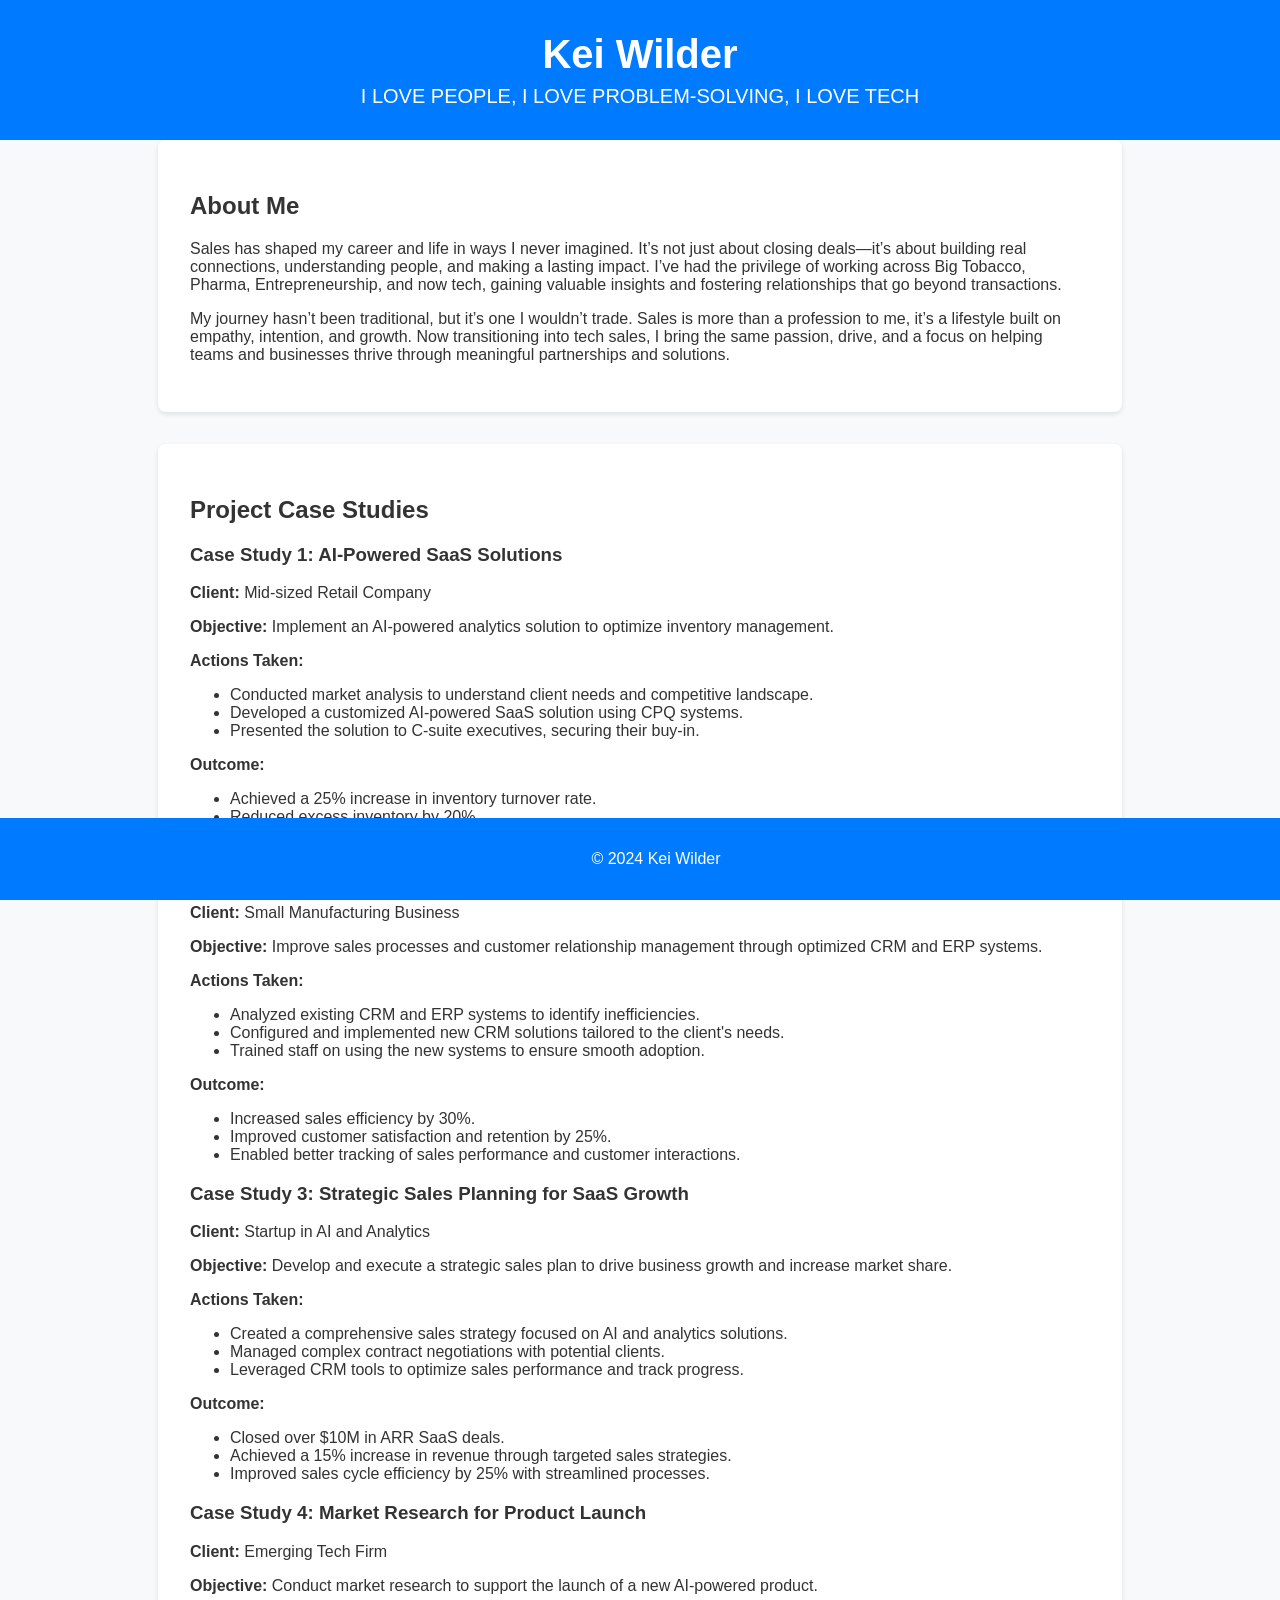
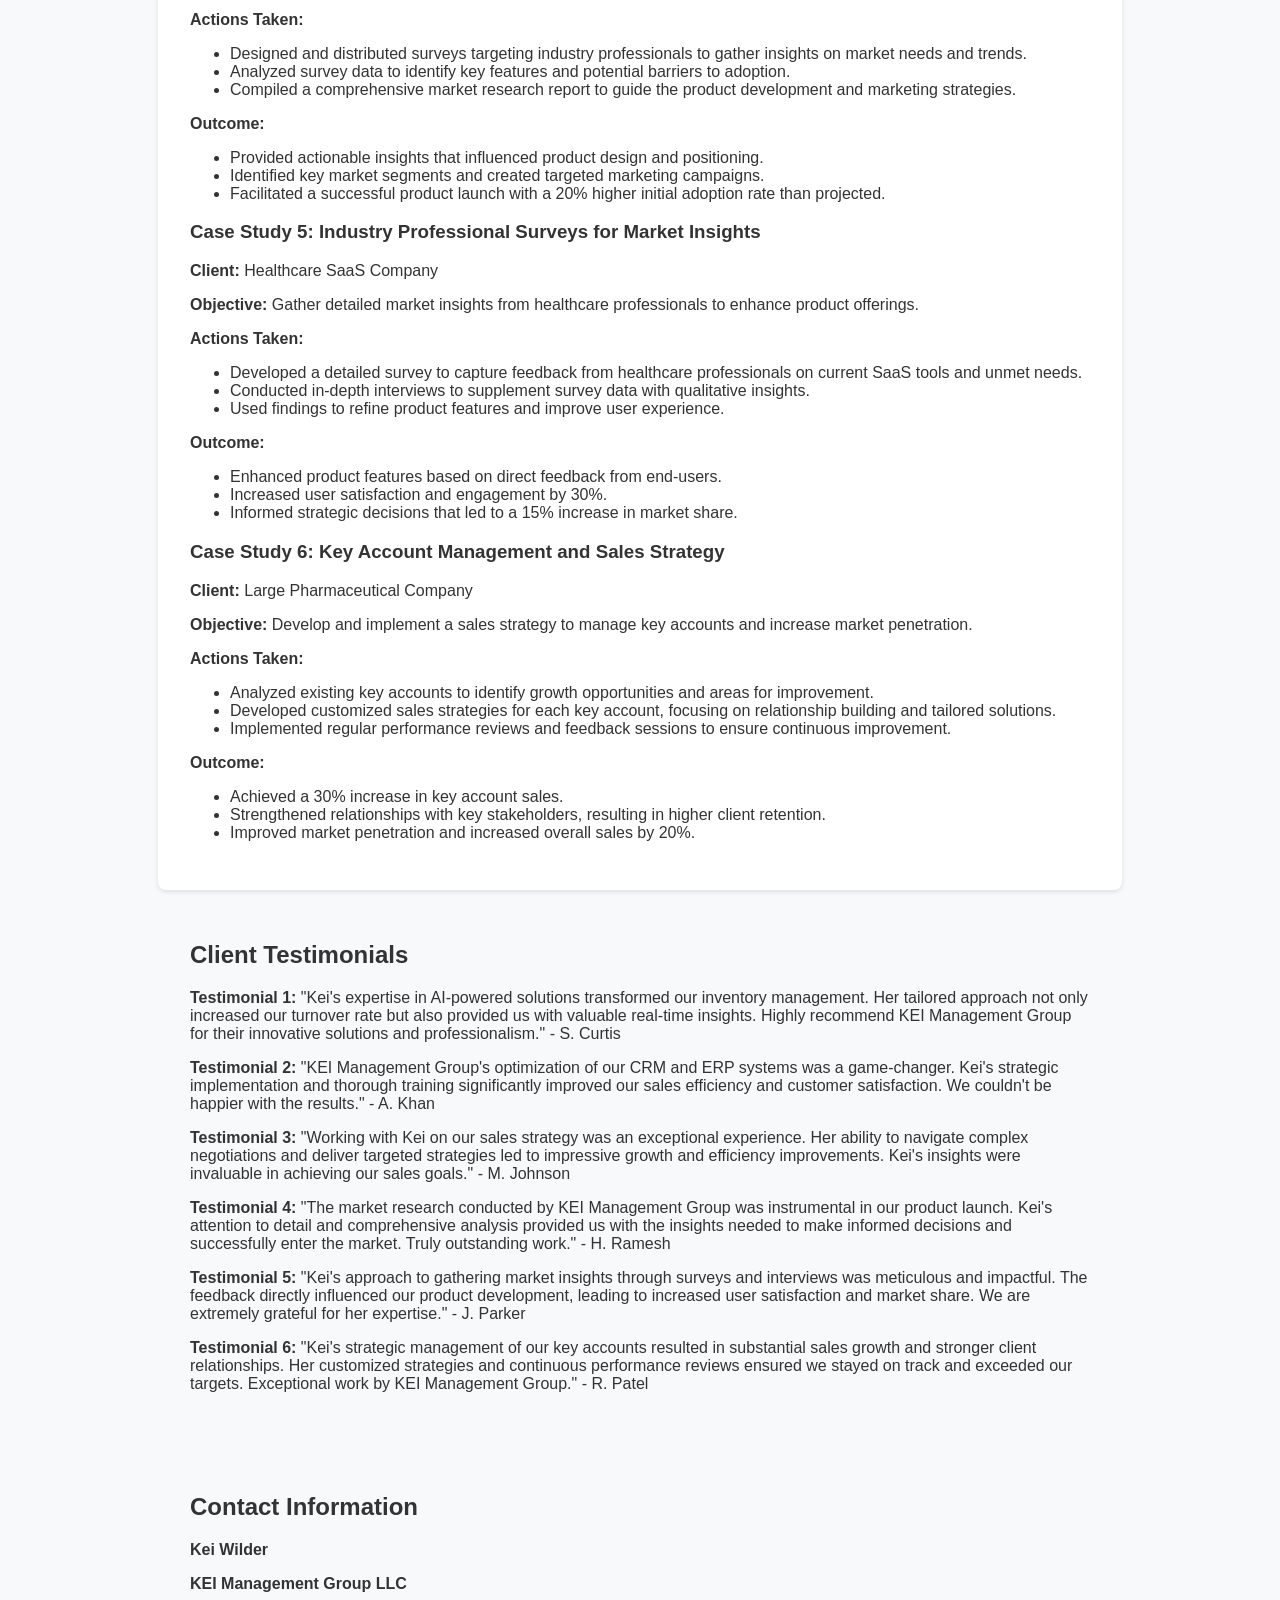
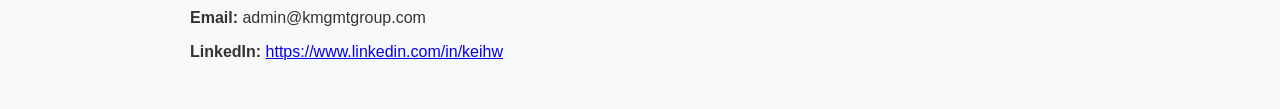
==== commit 0ffe1abf: "Update index.html" ====
--- a/index.html
+++ b/index.html
@@ -11,12 +11,13 @@
 <body>
     <header>
         <h1>Kei Wilder</h1>
-        <p>Strategic Account Executive</p>
+        <p>I LOVE PEOPLE, I LOVE PROBLEM-SOLVING, I LOVE TECH </p>
     </header>
     <section id="introduction">
-        <h2>Introduction</h2>
-        <p>KEI Management Group is a consulting venture I founded to assist small and medium-sized businesses in optimizing their SaaS applications and enhancing their sales processes. Since its inception in 2018, I have operated as a Freelance SaaS Consultant, delivering tailored solutions that drive efficiency and growth.</p>
-    </section>
+    <h2>About Me</h2>
+    <p>Sales has shaped my career and life in ways I never imagined. It’s not just about closing deals—it’s about building real connections, understanding people, and making a lasting impact. I’ve had the privilege of working across Big Tobacco, Pharma, Entrepreneurship, and now tech, gaining valuable insights and fostering relationships that go beyond transactions.</p>
+    <p>My journey hasn’t been traditional, but it’s one I wouldn’t trade. Sales is more than a profession to me, it’s a lifestyle built on empathy, intention, and growth. Now transitioning into tech sales, I bring the same passion, drive, and a focus on helping teams and businesses thrive through meaningful partnerships and solutions.</p>
+</section>
     <section id="case-studies">
         <h2>Project Case Studies</h2>
         <h3>Case Study 1: AI-Powered SaaS Solutions</h3>
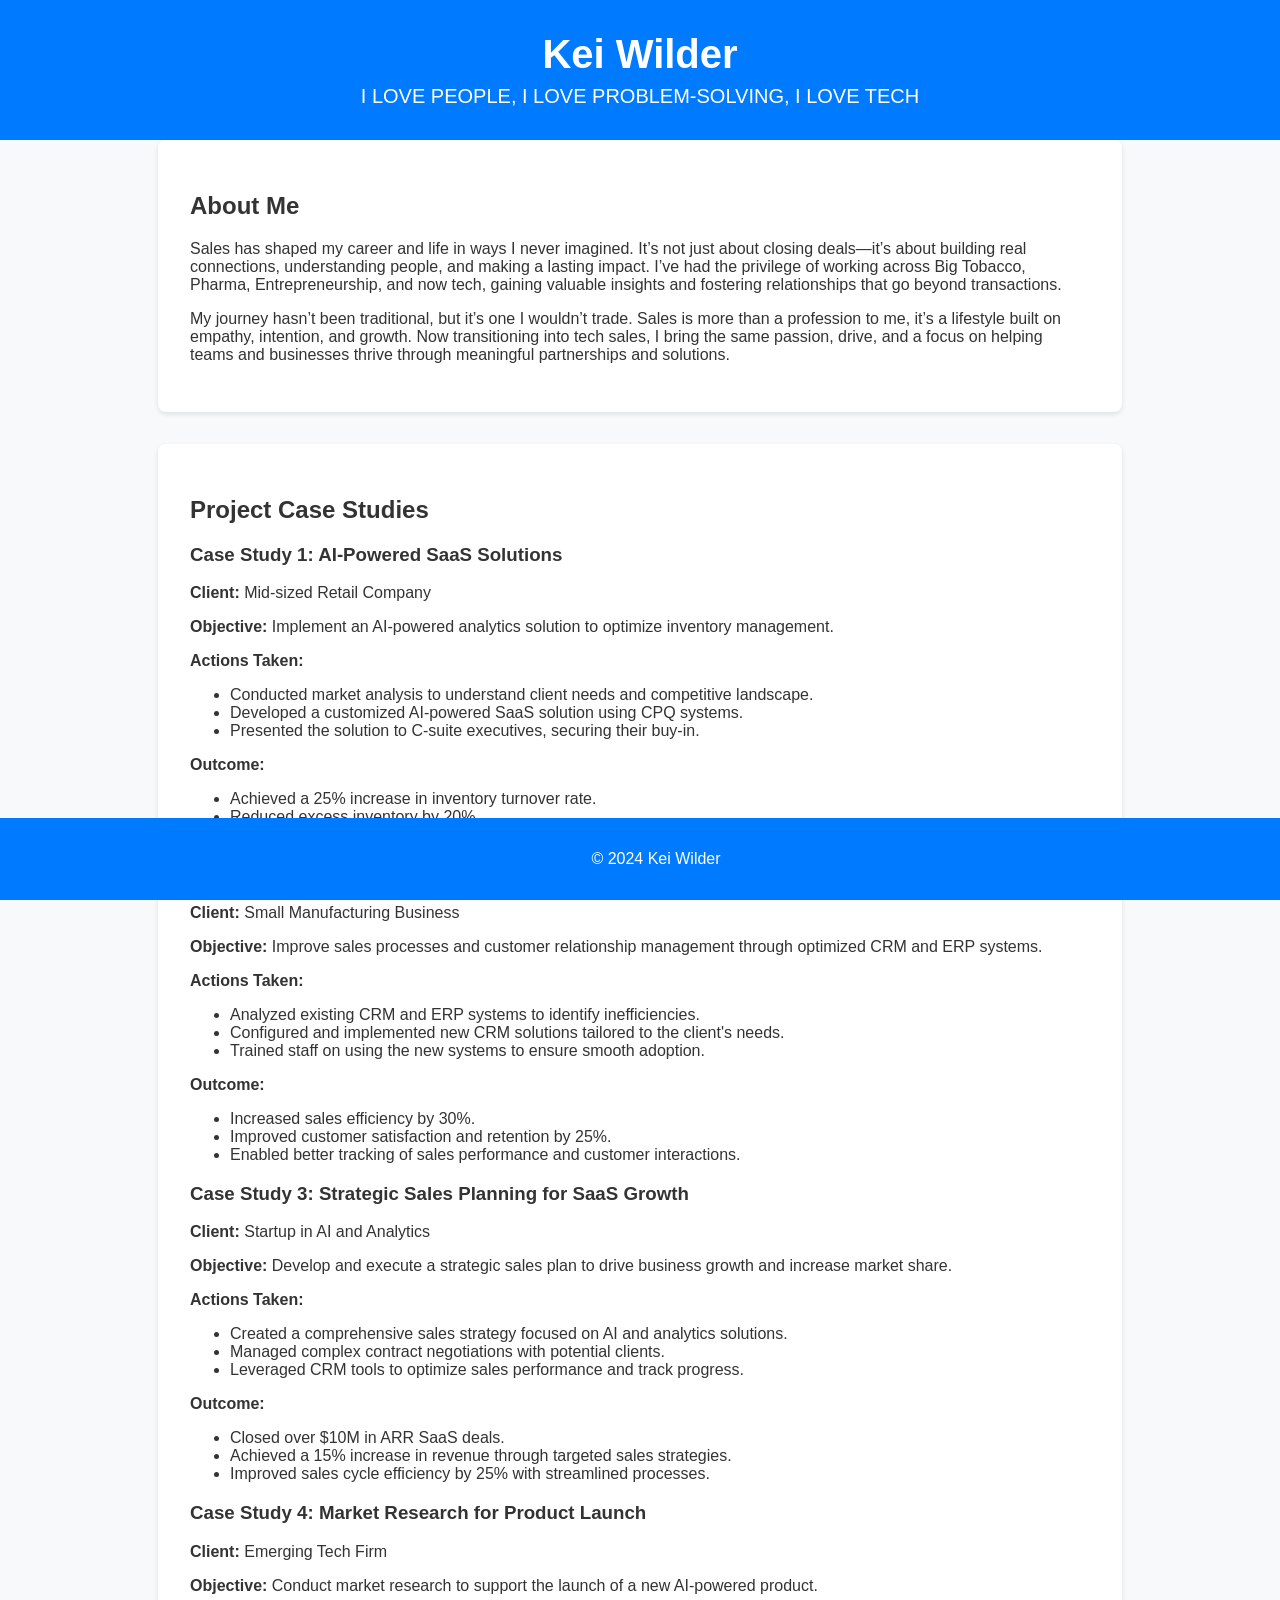
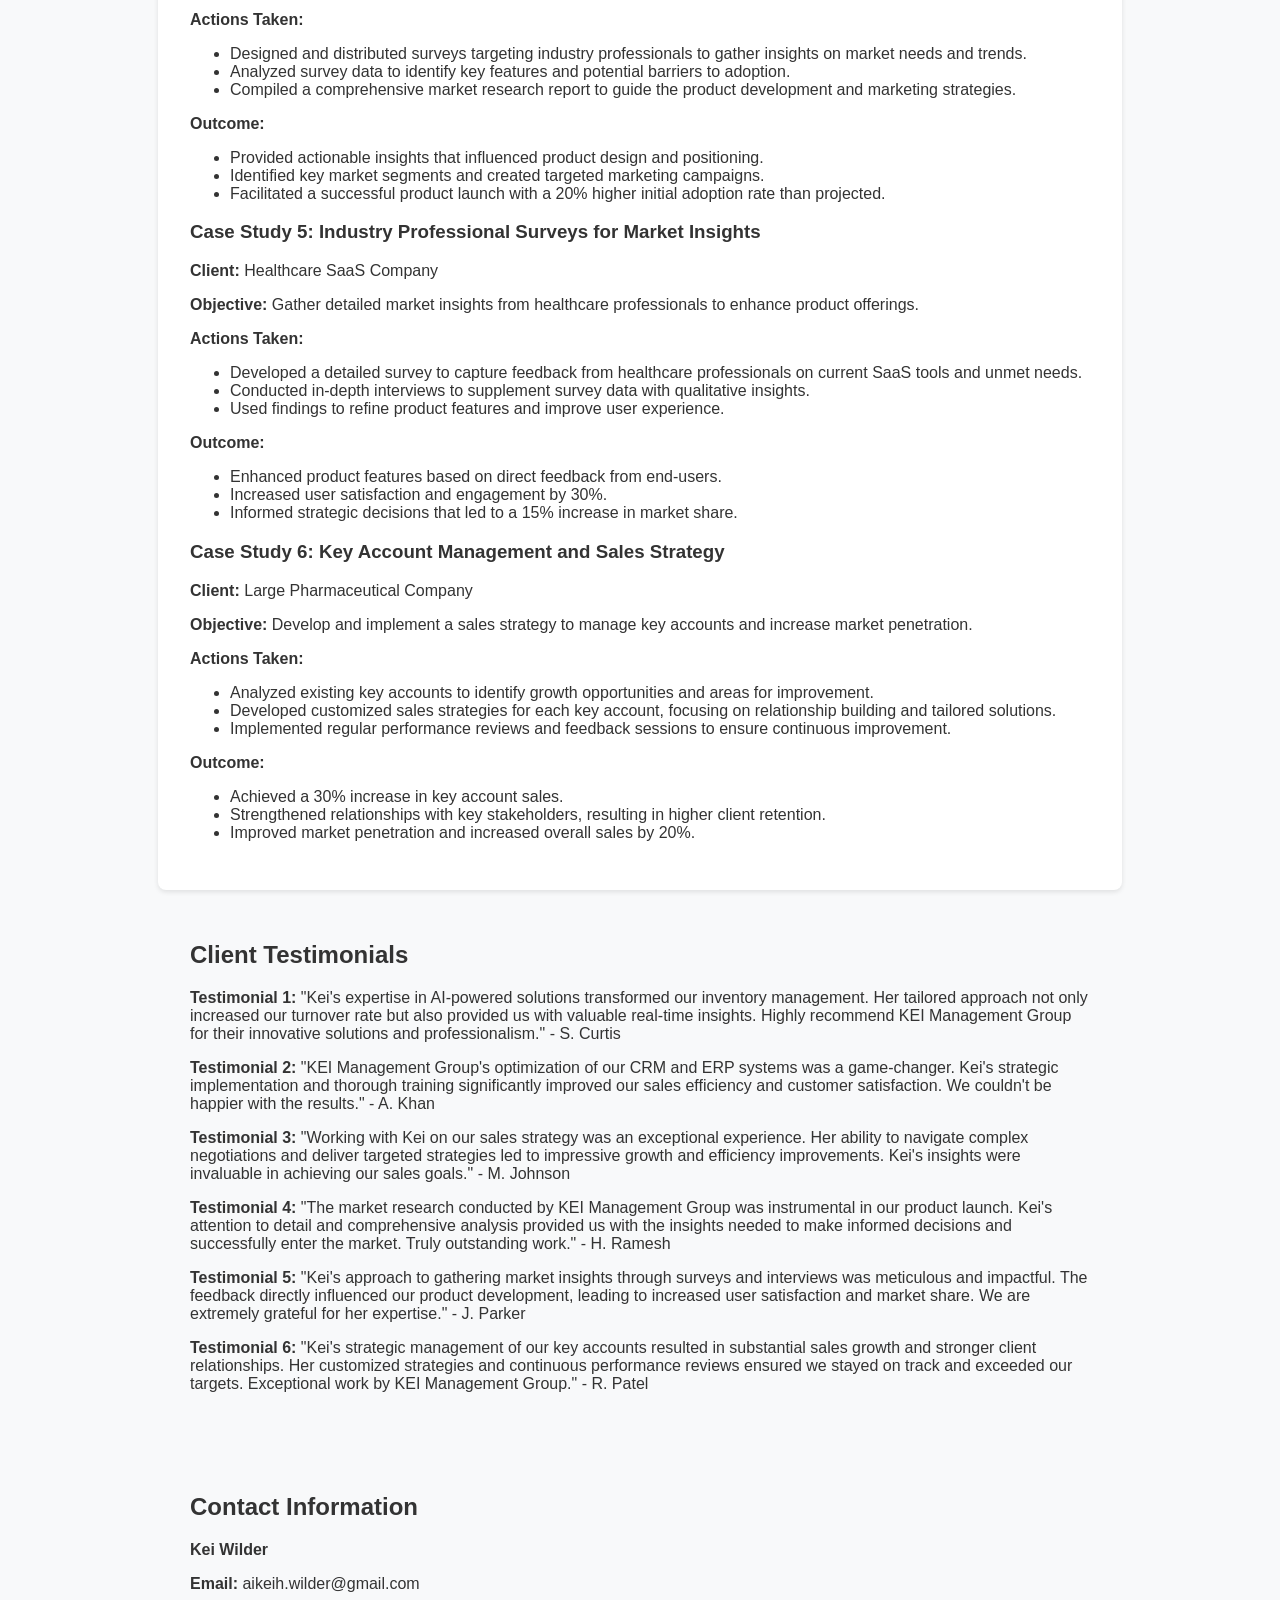
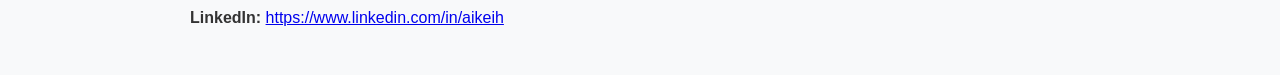
==== commit cd4b1dfb: "Update index.html" ====
--- a/index.html
+++ b/index.html
@@ -128,9 +128,8 @@
     <section id="contact">
         <h2>Contact Information</h2>
         <p><strong>Kei Wilder</strong></p>
-        <p><strong>KEI Management Group LLC</strong></p>
-        <p><strong>Email:</strong> admin@kmgmtgroup.com</p>
-        <p><strong>LinkedIn:</strong> <a href="https://www.linkedin.com/in/keihw">https://www.linkedin.com/in/keihw</a></p>
+        <p><strong>Email:</strong> aikeih.wilder@gmail.com</p>
+        <p><strong>LinkedIn:</strong> <a href="https://www.linkedin.com/in/aikeih">https://www.linkedin.com/in/aikeih</a></p>
     </section>
     <footer>
         <p>&copy; 2024 Kei Wilder</p>
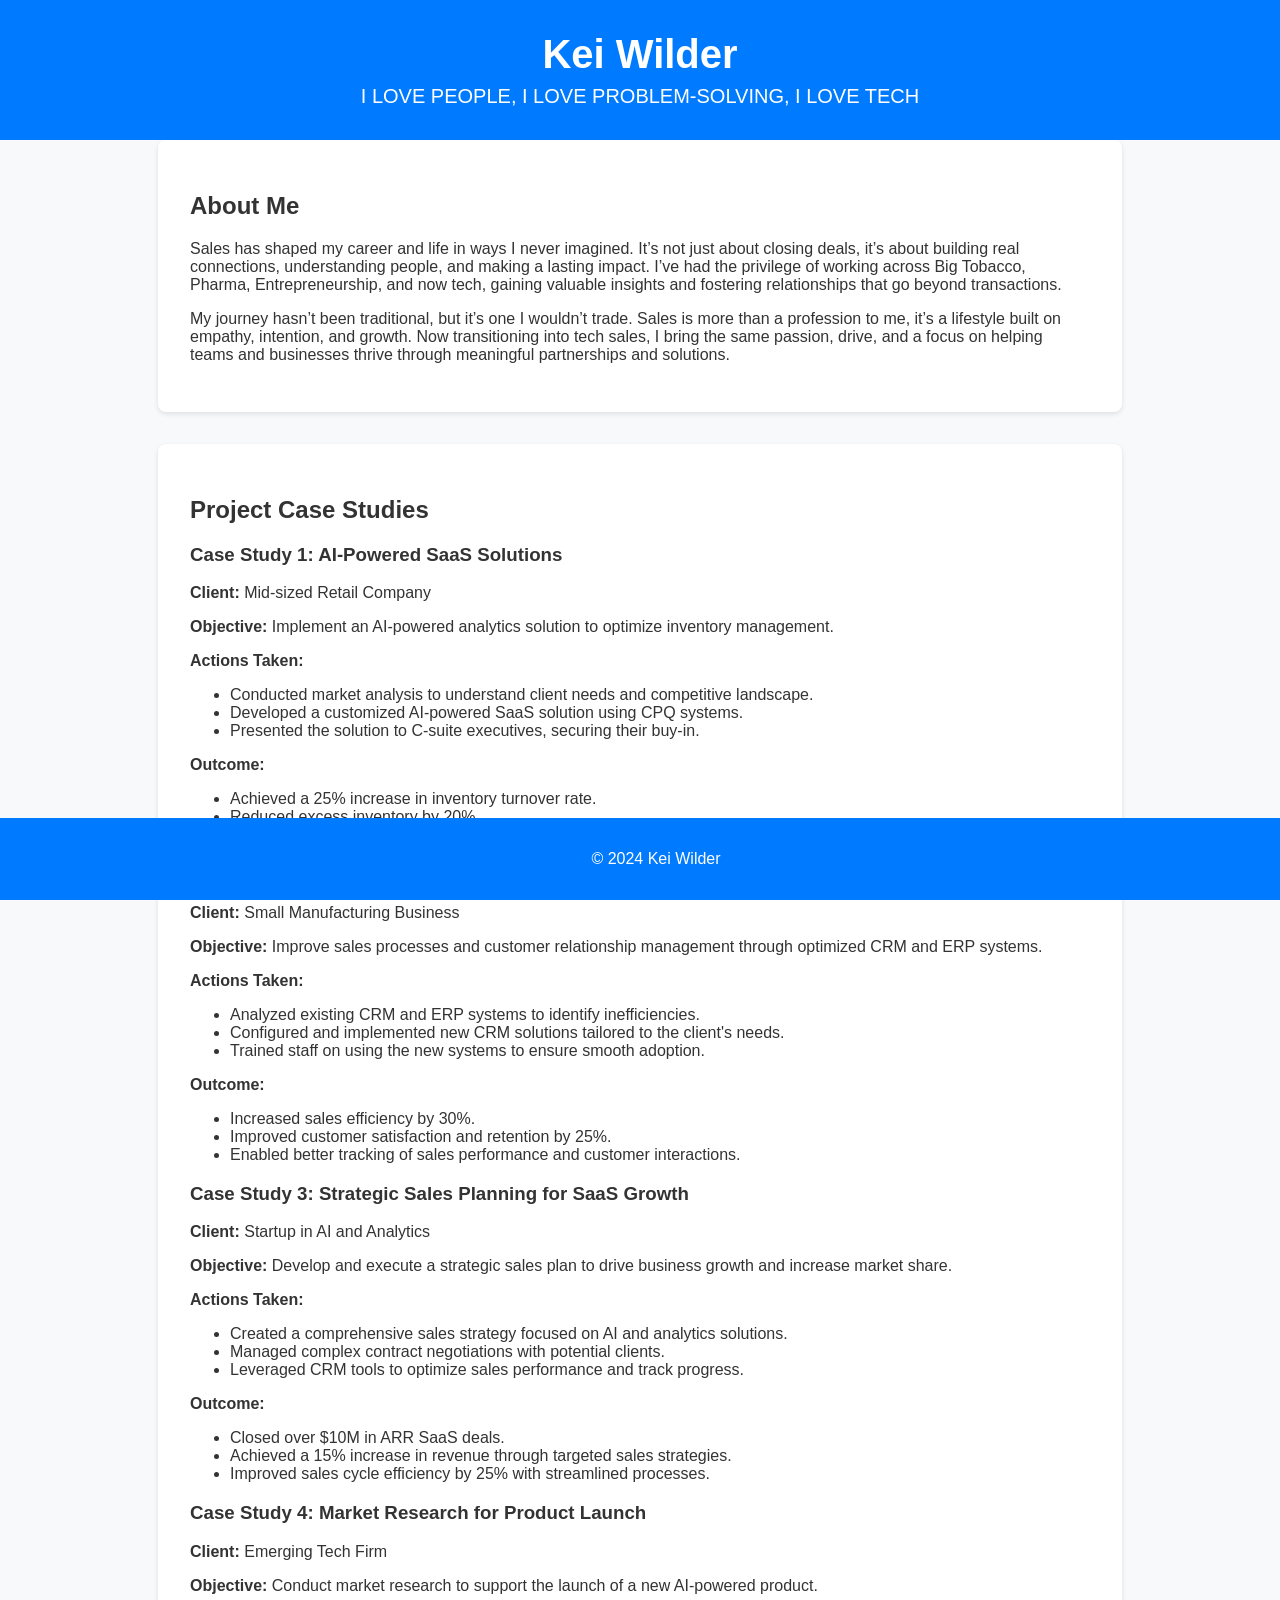
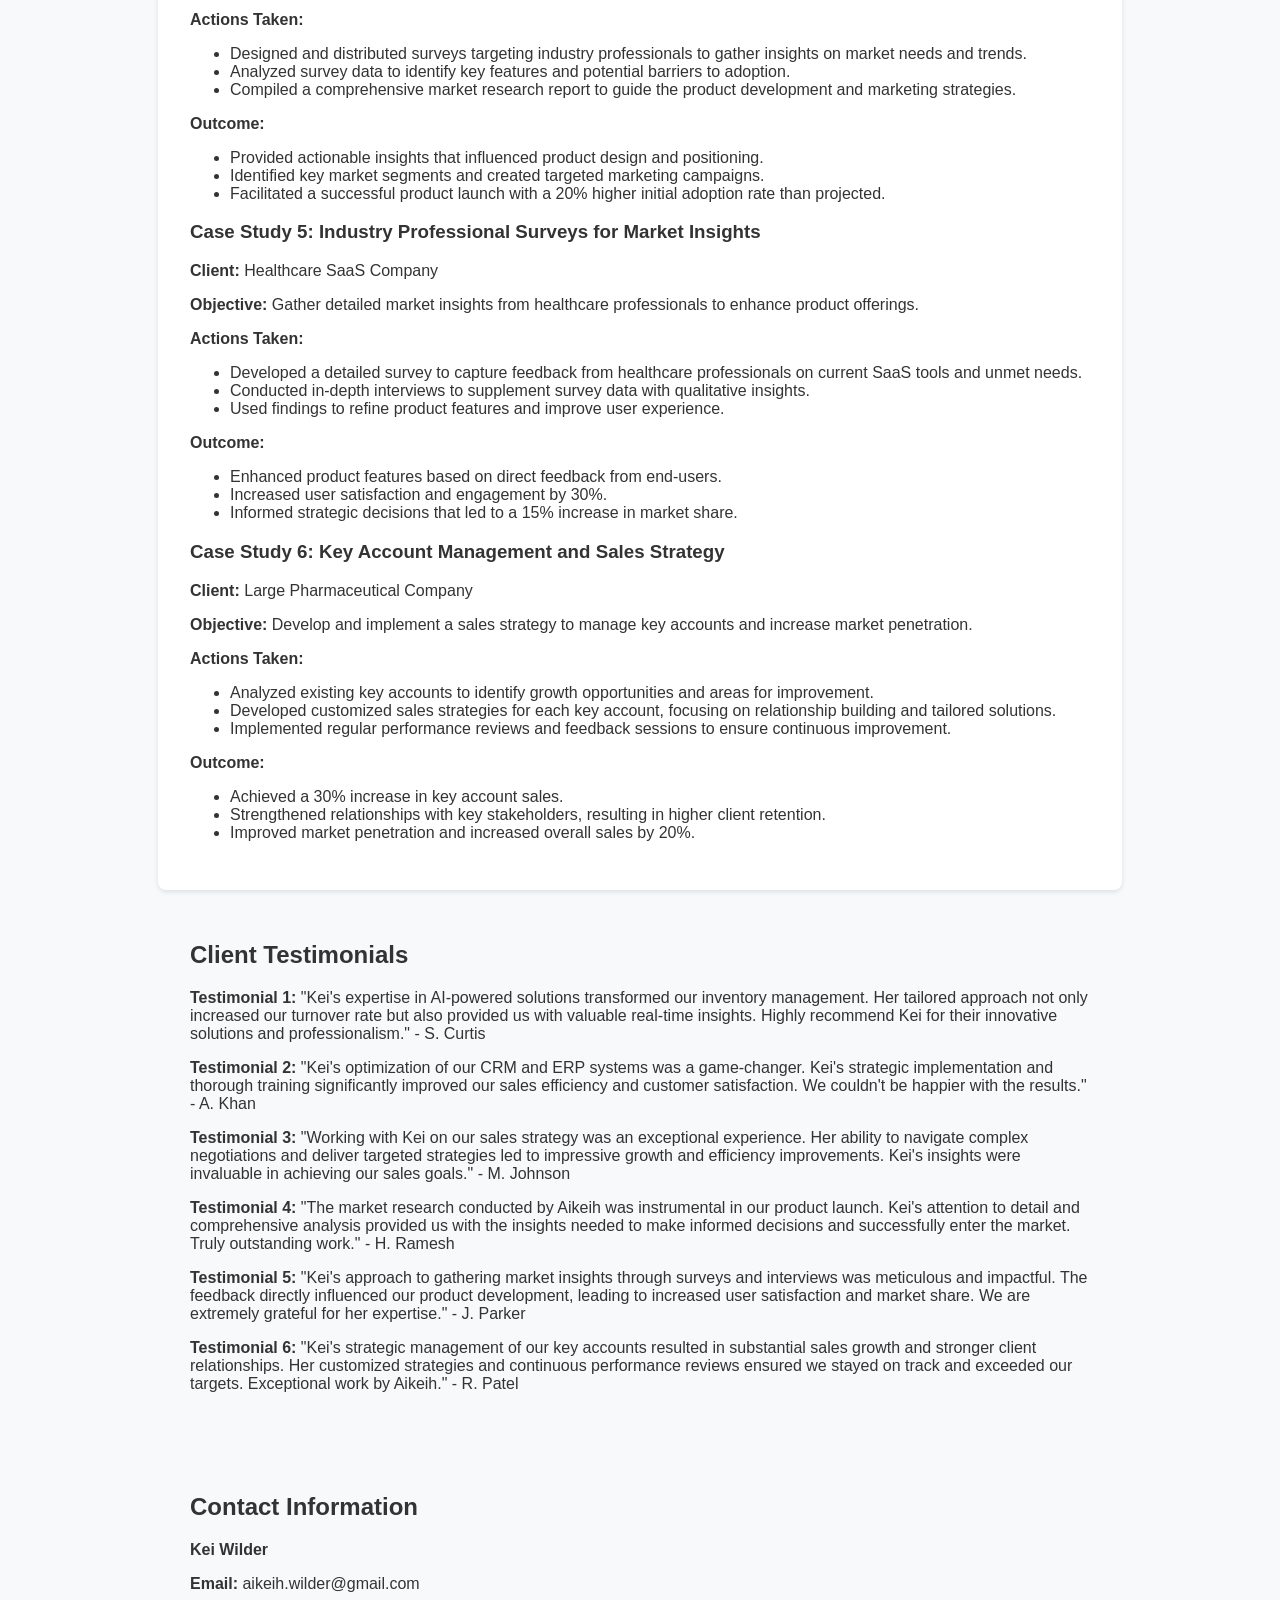
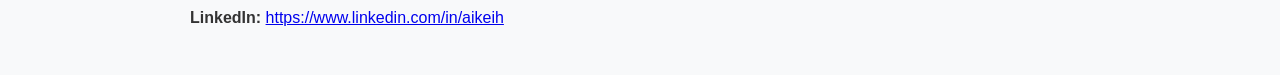
==== commit f16eae70: "Update index.html" ====
--- a/index.html
+++ b/index.html
@@ -15,7 +15,7 @@
     </header>
     <section id="introduction">
     <h2>About Me</h2>
-    <p>Sales has shaped my career and life in ways I never imagined. It’s not just about closing deals—it’s about building real connections, understanding people, and making a lasting impact. I’ve had the privilege of working across Big Tobacco, Pharma, Entrepreneurship, and now tech, gaining valuable insights and fostering relationships that go beyond transactions.</p>
+    <p>Sales has shaped my career and life in ways I never imagined. It’s not just about closing deals, it’s about building real connections, understanding people, and making a lasting impact. I’ve had the privilege of working across Big Tobacco, Pharma, Entrepreneurship, and now tech, gaining valuable insights and fostering relationships that go beyond transactions.</p>
     <p>My journey hasn’t been traditional, but it’s one I wouldn’t trade. Sales is more than a profession to me, it’s a lifestyle built on empathy, intention, and growth. Now transitioning into tech sales, I bring the same passion, drive, and a focus on helping teams and businesses thrive through meaningful partnerships and solutions.</p>
 </section>
     <section id="case-studies">
@@ -118,12 +118,12 @@
     </section>
     <section id="testimonials">
         <h2>Client Testimonials</h2>
-        <p><strong>Testimonial 1:</strong> "Kei's expertise in AI-powered solutions transformed our inventory management. Her tailored approach not only increased our turnover rate but also provided us with valuable real-time insights. Highly recommend KEI Management Group for their innovative solutions and professionalism." - S. Curtis</p>
-        <p><strong>Testimonial 2:</strong> "KEI Management Group's optimization of our CRM and ERP systems was a game-changer. Kei's strategic implementation and thorough training significantly improved our sales efficiency and customer satisfaction. We couldn't be happier with the results." - A. Khan</p>
+        <p><strong>Testimonial 1:</strong> "Kei's expertise in AI-powered solutions transformed our inventory management. Her tailored approach not only increased our turnover rate but also provided us with valuable real-time insights. Highly recommend Kei for their innovative solutions and professionalism." - S. Curtis</p>
+        <p><strong>Testimonial 2:</strong> "Kei's optimization of our CRM and ERP systems was a game-changer. Kei's strategic implementation and thorough training significantly improved our sales efficiency and customer satisfaction. We couldn't be happier with the results." - A. Khan</p>
         <p><strong>Testimonial 3:</strong> "Working with Kei on our sales strategy was an exceptional experience. Her ability to navigate complex negotiations and deliver targeted strategies led to impressive growth and efficiency improvements. Kei's insights were invaluable in achieving our sales goals." - M. Johnson</p>
-        <p><strong>Testimonial 4:</strong> "The market research conducted by KEI Management Group was instrumental in our product launch. Kei's attention to detail and comprehensive analysis provided us with the insights needed to make informed decisions and successfully enter the market. Truly outstanding work." - H. Ramesh</p>
+        <p><strong>Testimonial 4:</strong> "The market research conducted by Aikeih was instrumental in our product launch. Kei's attention to detail and comprehensive analysis provided us with the insights needed to make informed decisions and successfully enter the market. Truly outstanding work." - H. Ramesh</p>
         <p><strong>Testimonial 5:</strong> "Kei's approach to gathering market insights through surveys and interviews was meticulous and impactful. The feedback directly influenced our product development, leading to increased user satisfaction and market share. We are extremely grateful for her expertise." - J. Parker</p>
-        <p><strong>Testimonial 6:</strong> "Kei's strategic management of our key accounts resulted in substantial sales growth and stronger client relationships. Her customized strategies and continuous performance reviews ensured we stayed on track and exceeded our targets. Exceptional work by KEI Management Group." - R. Patel</p>
+        <p><strong>Testimonial 6:</strong> "Kei's strategic management of our key accounts resulted in substantial sales growth and stronger client relationships. Her customized strategies and continuous performance reviews ensured we stayed on track and exceeded our targets. Exceptional work by Aikeih." - R. Patel</p>
     </section>
     <section id="contact">
         <h2>Contact Information</h2>
